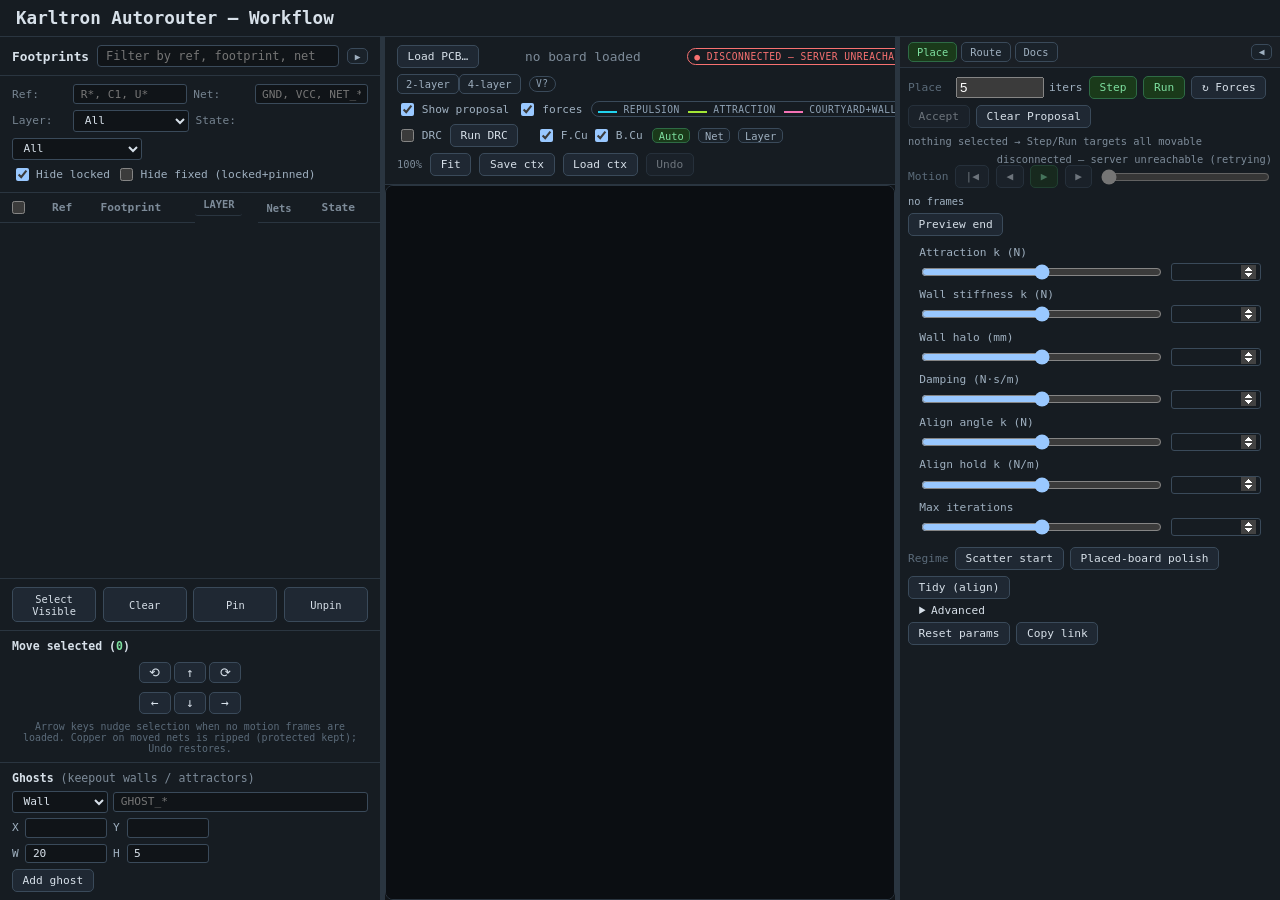
==== ui/index.html @ 92b002ee "placement: coherence-inverted align gate; trim motion bar Agreement-only gating deadlocked on disord" ====
<!doctype html>
<html lang="en">
<head>
<meta charset="utf-8">
<title>Karltron Autorouter — Workflow</title>
<link rel="icon" href="data:,">
<link rel="stylesheet" href="style.css">
</head>
<body>
<header>
  <h1>Karltron Autorouter — Workflow</h1>
</header>

<div class="app-layout">
  <!-- Left Sidebar: Footprint List -->
  <aside class="sidebar" id="sidebar">
    <div class="sidebar-header">
      <span class="sidebar-title">Footprints</span>
      <input type="search" class="sidebar-search" id="fp-search" placeholder="Filter by ref, footprint, net..." aria-label="Filter footprints" title="Filter the parts list by ref, footprint, or net name">
      <button id="sidebar-toggle" class="panel-toggle" title="Collapse parts list">▶</button>
    </div>
    <div class="sidebar-filters">
      <div class="filter-row">
        <span class="filter-label">Ref:</span>
        <input type="text" class="filter-input" id="filter-ref" placeholder="R*, C1, U*" aria-label="Filter by reference pattern" title="Filter by reference pattern (wildcards allowed: R*, C1, U*)">
        <span class="filter-label">Net:</span>
        <input type="text" class="filter-input" id="filter-net" placeholder="GND, VCC, NET_*" aria-label="Filter by net name" title="Filter by net name (wildcards allowed: GND, VCC, NET_*)">
      </div>
      <div class="filter-row">
        <span class="filter-label">Layer:</span>
        <select class="filter-select" id="filter-layer" aria-label="Filter by layer" title="Show only footprints on this copper layer">
          <option value="">All</option>
          <option value="F">Front (F.Cu)</option>
          <option value="B">Back (B.Cu)</option>
        </select>
        <span class="filter-label">State:</span>
        <select class="filter-select" id="filter-state" aria-label="Filter by state" title="Show only footprints in this state (locked = KiCad-locked, pinned = your pin, ghost = keepout wall)">
          <option value="">All</option>
          <option value="movable">Movable</option>
          <option value="locked">Locked (KiCad)</option>
          <option value="pinned">Pinned (User)</option>
          <option value="selected">Selected</option>
          <option value="ghost">Ghost</option>
        </select>
      </div>
      <div class="filter-row">
        <label class="filter-chk" title="Hide KiCad-locked footprints from the parts list"><input type="checkbox" id="filter-hide-locked" checked> Hide locked</label>
        <label class="filter-chk" title="Hide locked and pinned footprints from the parts list"><input type="checkbox" id="filter-hide-fixed"> Hide fixed (locked+pinned)</label>
      </div>
    </div>
    <div class="sidebar-content">
      <table class="fp-table" id="fp-table">
        <thead>
          <tr>
            <th class="fp-col-select"><input type="checkbox" id="fp-select-all" title="Select all visible"></th>
            <th class="fp-col-ref sortable" data-sort="ref" title="Sort by reference">Ref</th>
            <th class="fp-col-footprint sortable" data-sort="footprint" title="Sort by footprint">Footprint</th>
            <th class="fp-col-layer sortable" data-sort="layer" title="Sort by layer">Layer</th>
            <th class="fp-col-nets sortable" data-sort="nets" title="Sort by nets">Nets</th>
            <th class="fp-col-state sortable" data-sort="state" title="Sort by state">State</th>
          </tr>
        </thead>
        <tbody id="fp-tbody"></tbody>
      </table>
    </div>
    <div class="sidebar-footer">
      <button id="sidebar-select-visible" title="Select all visible (filtered)">Select Visible</button>
      <button id="sidebar-clear-sel" title="Clear selection">Clear</button>
      <button id="sidebar-pin-sel" title="Pin selected">Pin</button>
      <button id="sidebar-unpin-sel" title="Unpin selected">Unpin</button>
    </div>
    <div class="nudge-pad" id="nudge-pad">
      <div class="nudge-title">Move selected (<span id="nudge-count">0</span>)</div>
      <div class="nudge-grid">
        <button id="nudge-ccw" title="Rotate selected +15° CCW (Shift: 90°)">⟲</button>
        <button id="nudge-up" title="Move selected up 1mm (Shift: 10mm)">↑</button>
        <button id="nudge-cw" title="Rotate selected −15° CW (Shift: 90°)">⟳</button>
        <button id="nudge-left" title="Move selected left 1mm (Shift: 10mm)">←</button>
        <button id="nudge-down" title="Move selected down 1mm (Shift: 10mm)">↓</button>
        <button id="nudge-right" title="Move selected right 1mm (Shift: 10mm)">→</button>
      </div>
      <div class="nudge-hint">Arrow keys nudge selection when no motion frames are loaded. Copper on moved nets is ripped (protected kept); Undo restores.</div>
    </div>
    <div class="ghost-panel" id="ghost-panel">
      <div class="ghost-title">Ghosts <span style="font-weight:400; color:#7d8b99;">(keepout walls / attractors)</span></div>
      <div class="ghost-form-row">
        <select id="ghost-kind" title="Wall pushes parts away; attractor pulls a ref">
          <option value="wall">Wall</option>
          <option value="attractor">Attractor</option>
        </select>
        <input type="text" id="ghost-ref" placeholder="GHOST_*" title="Reference (must be unique)">
      </div>
      <div class="ghost-form-row" id="ghost-pos-row" title="Center in board mm (defaults to view center)">
        <label>X <input type="number" id="ghost-x" step="0.5"></label>
        <label>Y <input type="number" id="ghost-y" step="0.5"></label>
      </div>
      <div class="ghost-form-row" id="ghost-wall-row" title="Wall size in mm">
        <label>W <input type="number" id="ghost-w" value="20" min="0.5" step="0.5"></label>
        <label>H <input type="number" id="ghost-h" value="5" min="0.5" step="0.5"></label>
      </div>
      <div class="ghost-form-row" id="ghost-attr-row" hidden title="Attractor target and spring strength">
        <select id="ghost-target" title="Target footprint ref"></select>
        <label>k <input type="number" id="ghost-ka" value="0.1" min="0" step="0.05" title="Attraction strength ka"></label>
        <label>size <input type="number" id="ghost-size" value="4" min="0.5" step="0.5" title="Ghost square edge mm"></label>
      </div>
      <div class="ghost-form-row">
        <button id="ghost-create-btn" title="Create ghost at X/Y (empty = view center)">Add ghost</button>
        <span id="ghost-diag"></span>
      </div>
      <div class="ghost-sel" id="ghost-sel" hidden>
        <span class="ghost-sel-ref" id="ghost-sel-ref"></span>
        <div class="nudge-grid">
          <button id="ghost-ccw" title="Rotate ghost +15° CCW (Shift: 90°)">⟲</button>
          <button id="ghost-up" title="Move ghost up 1mm (Shift: 10mm)">↑</button>
          <button id="ghost-cw" title="Rotate ghost −15° CW (Shift: 90°)">⟳</button>
          <button id="ghost-left" title="Move ghost left 1mm (Shift: 10mm)">←</button>
          <button id="ghost-down" title="Move ghost down 1mm (Shift: 10mm)">↓</button>
          <button id="ghost-right" title="Move ghost right 1mm (Shift: 10mm)">→</button>
        </div>
        <div class="ghost-form-row" style="justify-content:center;" title="Resize courtyard outline (Shift: 5mm steps)">
          <span id="ghost-size-label" style="font-variant-numeric:tabular-nums;"></span>
          <button id="ghost-w-minus" title="Narrower 1mm">W−</button>
          <button id="ghost-w-plus" title="Wider 1mm">W+</button>
          <button id="ghost-h-minus" title="Shorter 1mm">H−</button>
          <button id="ghost-h-plus" title="Taller 1mm">H+</button>
        </div>
        <button id="ghost-delete-btn" title="Delete selected ghost">Delete</button>
      </div>
    </div>
  </aside>
  <div class="resizer" id="resizer" aria-label="Resize sidebar"></div>
  
  <!-- Main Content -->
  <main class="main-content">
    <div class="top-bar">
      <input type="file" id="load-input" accept=".kicad_pcb,.kicad_sch" multiple hidden>
      <span class="top-group top-group-file">
        <button id="load-btn" title="Open a .kicad_pcb file (drop its .kicad_sch alongside for real net names)">Load PCB…</button>
        <span id="board-name">no board loaded</span>
          <span id="conn-badge" class="chip" hidden style="color:#f87171; border-color:#f87171;">● disconnected — server unreachable</span>
          <span id="compat-banner" class="chip" hidden style="color:#fbbf24; border-color:#fbbf24;"></span>
        <span id="board-sch" class="chip" hidden>pcb only</span>
      </span>
      <span class="top-group">
        <span id="mode-switch" title="Board mode: routing defaults + 2-layer export collapse">
          <button id="mode-2l" class="tab-btn" title="Two-layer mode (outer copper only; export collapses, prior behavior)">2-layer</button><button id="mode-4l" class="tab-btn" title="Four-layer mode (outer routing + inner planes via stubs; inners preserved)">4-layer</button>
        </span>
        <span id="mode-warn" class="chip" hidden style="color:#fbbf24; border-color:#fbbf24;">⚠ mode</span>
        <span id="app-version" class="chip" style="font-size:0.6rem;">v?</span>
      </span>
      <span class="top-group">
        <label class="chk" title="Show the accepted proposal overlay (placement deltas on top of the committed board)"><input type="checkbox" id="overlay-toggle" checked> Show proposal</label>
        <label class="chk" title="Show per-part force vectors in the placement colors below"><input type="checkbox" id="forces-toggle" checked> forces</label>
        <label class="chk" id="cost-grid-label" hidden title="Show the routing cost-grid heatmap (needs Debug data from a route run)"><input type="checkbox" id="cost-grid-toggle"> Cost grid</label>
        <select id="cost-grid-net" hidden title="Per-net fanout halo overlay (soft/hard rings + terminal seals)">
          <option value="">occupancy only</option>
        </select>
        <span id="forces-legend" class="chip" style="font-size:0.6rem; display:inline-flex; gap:0.5rem; align-items:center;">
          <span><i style="display:inline-block; width:1.2rem; border-top:2px solid #22d3ee;"></i> repulsion</span>
          <span><i style="display:inline-block; width:1.2rem; border-top:2px solid #a3e635;"></i> attraction</span>
          <span><i style="display:inline-block; width:1.2rem; border-top:2px solid #f472b6;"></i> courtyard+wall</span>
          <span><i style="display:inline-block; width:1.2rem; border-top:2px dotted #c4b5fd;"></i> ghost</span>
          <span><i style="display:inline-block; width:1.2rem; border-top:2px solid #eab308;"></i> tangential</span>
          <span><i style="display:inline-block; width:1.2rem; border-top:2px solid #fb923c;"></i> align</span>
        </span>
        <label class="chk" title="Show poured-zone outlines and fills"><input type="checkbox" id="zones-toggle" checked> Zones</label>
        <label class="chk" title="Show KiCad's cached zone fills (stale after edits; use --refill-zones to refresh)"><input type="checkbox" id="zones-fill-toggle"> Zone fills (cached)</label>
      </span>
      <span class="top-group">
        <label class="chk" title="Show kicad-cli DRC markers on the board (run DRC first)"><input type="checkbox" id="drc-toggle"> DRC</label>
        <button id="drc-run-btn" title="Run kicad-cli DRC on the current board">Run DRC</button>
        <span class="zoom-info" id="drc-info"></span>
      </span>
      <span class="top-group" id="layer-toggles" title="Copper layer visibility (from the board stackup)">
        <label class="chk"><input type="checkbox" data-layer="F.Cu" checked> F.Cu</label>
        <label class="chk"><input type="checkbox" data-layer="B.Cu" checked> B.Cu</label>
      </span>
      <span class="top-group" id="color-mode-group" title="Copper color mode: net hues (placement) vs solid layer colors (front/rear/inner distinction for routing)">
        <button class="tab-btn btn-mini color-mode-btn" data-color-mode="auto" title="Auto: layer colors on the Route tab, net colors elsewhere">Auto</button>
        <button class="tab-btn btn-mini color-mode-btn" data-color-mode="net" title="Net hues — each net keeps its own color (placement default)">Net</button>
        <button class="tab-btn btn-mini color-mode-btn" data-color-mode="layer" title="Solid layer colors — F.Cu red, B.Cu green, inners teal/violet/amber/blue">Layer</button>
      </span>
      <span class="top-group">
        <span class="zoom-info" id="zoom-info">100%</span>
        <button id="fit-btn" title="Fit board to view">Fit</button>
        <button id="download-btn" title="Download modified PCB" hidden>Download</button>
        <button id="ctx-save-btn" title="Save whole GUI context (board + params + attempt overlays) to one JSON file for review">Save ctx</button>
        <button id="ctx-load-btn" title="Load a saved context file (review only — re-route to rebuild). No board needed first.">Load ctx</button>
        <input type="file" id="ctx-load-input" accept="application/json,.json" hidden>
        <button id="undo-btn" title="Undo last accept" disabled>Undo</button>
        <button id="reset-btn" title="Reset to original board" hidden>Reset</button>
      </span>
    </div>

    <!-- Board viewport - takes remaining space -->
    <div class="board" id="board">
      <div class="board-viewport" id="board-viewport">
        <!-- Drop zone shown when no board loaded -->
        <div class="drop" id="drop-zone" hidden>
          Drop <code>.kicad_pcb</code> / <code>.kicad_sch</code> files here to load them.
          <p style="margin-top:.5rem;font-size:.75rem;color:#5b6b7a;">Or click <button id="load-btn-drop" style="background:none;border:1px solid #3a4a5a;padding:.15rem .5rem;border-radius:4px;cursor:pointer;" title="Open a .kicad_pcb file (drop its .kicad_sch alongside for real net names)">Load…</button></p>
        </div>
        <!-- SVG injected here -->
      </div>
      <div class="sel-toolbar" id="sel-toolbar" hidden>
        <button id="select-all-btn" title="Select all unlocked">Select All Unlocked</button>
        <button id="clear-sel-btn" title="Clear selection">Clear</button>
        <button id="pin-btn" title="Pin selected (prevent movement)">Pin</button>
        <button id="unpin-btn" title="Unpin selected">Unpin</button>
        <span class="sel-count" id="sel-count">0 selected, 0 pinned</span>
      </div>
</div>
    
  </main>
  <div class="resizer" id="panel-resizer" aria-label="Resize side panel"></div>

  <!-- Right side panel for Place/Route controls (pull-out drawer) -->
  <aside class="side-panel" id="side-panel">
      <div class="panel-tabs">
        <button id="place-tab-btn" class="tab-btn active" title="Placement panel">Place</button>
        <button id="route-tab-btn" class="tab-btn" title="Routing panel">Route</button>
        <button id="docs-tab-btn" class="tab-btn" title="Docs panel">Docs</button>
        <button id="side-panel-toggle" class="panel-toggle" title="Collapse panel">◀</button>
      </div>
      <div class="panel-content" id="panel-content">
        <!-- Placement panel -->
        <div id="placement-panel">
          <div class="bar">
            <span class="num">Place</span>
            <label class="chk" style="margin-left:.5rem;"><input type="number" id="step-iters" value="5" min="1" max="5000" step="1" style="width:5rem;" title="Placement iterations per Step click (small = preview, large = closer to Run)"> iters</label>
            <button id="step-selected-btn" class="primary" title="Run a few placement iterations on the selection (empty selection targets all movable)">Step</button>
            <button id="run-selected-btn" class="primary" title="Run placement to convergence (max iterations) on the selection (empty selection targets all movable)">Run</button>
            <button id="refresh-forces-btn" title="Recompute forces with current parameters">↻ Forces</button>
            <button id="accept-btn" disabled title="Commit the placement proposal to the board (Undo stays available)">Accept</button>
            <button id="clear-btn" title="Discard the current placement proposal">Clear Proposal</button>
            <span id="place-scope-hint" class="zoom-info" title="What Step/Run will target">nothing selected → Step/Run targets all movable</span>
            <span id="diag"></span>
          </div>
          <div class="bar" id="motion-bar">
            <span class="num">Motion</span>
            <button id="motion-first-btn" title="First frame">|◀</button>
            <button id="motion-prev-btn" title="Previous frame (←)">◀</button>
            <button id="motion-play-btn" class="primary" title="Play motion slowly">▶</button>
            <button id="motion-next-btn" title="Next frame (→)">▶</button>
            <input type="range" id="motion-slider" min="0" max="0" value="0" step="1" title="Scrub trajectory frames">
            <span id="motion-readout">no frames</span>
            <button id="motion-reset-btn" title="Back to the proposal preview (final pose)">Preview end</button>
          </div>
          <div class="params" id="params-grid"></div>
          <div class="bar" id="regime-bar">
            <span class="num">Regime</span>
            <button id="regime-cluster-btn" title="Scattered-start clustering: stronger attraction, softer walls (attraction ~0.05, wall ~0.025, damping 0.08, dt 2ms)">Scatter start</button>
            <button id="regime-legalize-btn" title="Placed-board polish: gentle attraction, firm walls, 4mm halo (attraction ~0.008, wall ~0.08, damping 0.12, dt 1ms)">Placed-board polish</button>
            <button id="regime-tidy-btn" title="Manhattan snap + row hold on a legalize base: outliers rotate to the nearest compass mode when neighbors agree; ragged rows get frozen baseline/pitch anchors under the same weak hold. Threads far from any mode are left alone. Accept/Clear like any placement run.">Tidy (align)</button>
          </div>
          <details id="advanced-params-details">
            <summary title="Power, decap, ghost, and convergence knobs hidden from the main panel">Advanced</summary>
            <div class="params" id="advanced-params-grid"></div>
          </details>
          <div class="bar"><button id="reset-params-btn" title="Restore the calibrated default placement params">Reset params</button><button id="copy-link-btn" title="Copy a bookmarkable link carrying the full current parameter set as URL query params (SI units, same keys as the params API)">Copy link</button></div>
        </div>

        <!-- Routing panel -->
        <div id="routing-panel" hidden>
          <div class="bar">
            <span class="num">Route</span>
            <button id="route-selected-btn" class="primary" title="Route selected nets">Route Selected Nets</button>
            <button id="route-all-btn" title="Route all unprotected nets">Route All Unprotected</button>
            <button id="select-unrouted-btn" title="Select unprotected nets with 2+ pads and no tracks/vias yet (failed and never-routed nets)">Select Unrouted</button>
            <button id="rip-selected-btn" title="Rip up (remove) copper for selected nets without re-routing">Rip Selected Nets</button>
            <button id="refine-btn" class="primary" title="Re-route selected nets under several shuffled orders, keep the best by wire + vias (never worse than current copper)">Refine Order</button>
            <button id="route-cancel-btn" hidden title="Stop after the current net (already-routed nets are kept)">Cancel</button>
            <progress id="route-progress" hidden max="1" value="0" style="width:8rem;" title="Per-net routing progress"></progress>
            <button id="gnd-islands-btn" title="Analyze GND pour continuity (islands per layer)">GND Islands</button>
            <button id="impedance-btn" title="Inlet-anchored DC-resistance screening for GND + power nets (report only)">Impedance</button>
            <span id="route-diag"></span>
            <span id="route-est" title="Work estimate for this batch"></span>
          </div>
          <div class="bar">
            <span class="num">Shuffle</span>
            <button id="shuffle-btn" title="Silly slot machine: rip and re-route a random routable net. Set ×N to queue a run of them.">🎲 Shuffle</button><label class="chk" title="How many random re-routes to queue (1–50)">×<input type="number" id="shuffle-count" value="10" min="1" max="50" step="1" style="width:3rem;"></label>
            <button id="shuffle-cancel-btn" hidden title="Stop after the current roll (already-routed nets are kept)">Cancel</button>
            <progress id="shuffle-progress" hidden max="1" value="0" style="width:8rem;" title="Shuffle queue progress"></progress>
            <span id="shuffle-diag"></span>
          </div>
          <p class="section-hint">Random re-route: picks a routable net (2+ pads, unprotected), rips its copper and routes it fresh. Queue ×N rolls and watch the totals below move.</p>
          <div id="route-metrics" style="font-size:.72rem;padding:.2rem .7rem;" title="Board totals: routed nets, copper counts, DRC cache state">no board loaded</div>
          <div id="gnd-islands-results" style="font-size:.72rem;padding:.2rem .7rem;" hidden></div>
          <details class="route-section" id="impedance-details">
            <summary title="DC-resistance screening for GND + power nets. Report only — never changes copper.">Power integrity (report only)</summary>
            <p class="section-hint">Picks where power enters the board, then grades every GND/power pad by DC resistance from that entry. Set one GND entry and one entry per power net, choose fail thresholds, then run Impedance. Report only — it never changes copper.</p>
            <div id="inlets-bar" style="font-size:.72rem;padding:.2rem .7rem;display:flex;gap:.4rem;flex-wrap:wrap;align-items:center;">
              <span title="Power-entry anchors: where current enters the board, measured from here">Power entry:</span>
              <label>GND <input id="inlet-gnd-ref" size="5" placeholder="J1" title="GND entry footprint ref (e.g. power connector)"></label>
              <label><input id="inlet-gnd-pad" size="3" placeholder="1" title="GND entry pad number"></label>
              <label>PWR net <input id="inlet-pwr-net" size="6" placeholder="VIN" title="Power net name"></label>
              <label><input id="inlet-pwr-ref" size="5" placeholder="J1" title="Power entry footprint ref"></label>
              <label><input id="inlet-pwr-pad" size="3" placeholder="2" title="Power entry pad number"></label>
              <button id="inlets-save-btn" title="Save entry anchors">Set</button>
              <button id="inlets-clear-btn" title="Clear the GND entry">Clear GND</button>
              <label title="Pads above this resistance from the GND entry fail">GND fail over <input id="imp-gnd-max" size="4" value="50" title="GND fail threshold in mΩ">mΩ</label>
              <label title="Pads above this resistance from their power entry fail">PWR fail over <input id="imp-pwr-max" size="4" value="250" title="Power fail threshold in mΩ">mΩ</label>
              <span id="inlets-diag" style="color:#7d8b99;"></span>
            </div>
            <div id="impedance-results" style="font-size:.72rem;padding:.2rem .7rem;overflow:auto;" hidden></div>
          </details>
          <details class="route-section" id="bridges-details">
            <summary title="Declare the two halves of a mated connector so the report can see through the joint.">Mated pairs (bridges)</summary>
            <p class="section-hint">Declares that two pads are the two halves of one mated connector (pin header, board-to-board) so the report can see through the mechanical joint. Each link adds a small contact resistance — headers typically 10–20 mΩ, far above a via. Pick fills from the board, Link joins the pair, Suggest proposes mates.</p>
            <div id="bridges-bar" style="font-size:.72rem;padding:.2rem .7rem;display:flex;gap:.4rem;flex-wrap:wrap;align-items:center;">
              <span title="Mated inter-panel pairs (pin headers, board-to-board connectors). Analysis shorts each pair with contact resistance.">Mated pair:</span>
              <label>Side A <input id="bridge-a-ref" size="5" placeholder="J7" title="Side A footprint ref (e.g. plug side)"></label>
              <label><input id="bridge-a-pad" size="3" placeholder="4" title="Side A pad number"></label>
              <label>Side B <input id="bridge-b-ref" size="5" placeholder="J9" title="Side B footprint ref (e.g. socket side)"></label>
              <label><input id="bridge-b-pad" size="3" placeholder="4" title="Side B pad number"></label>
              <label title="Contact resistance per mated pair (header contacts run ~10-20 mΩ, well above a via)">Contact <input id="bridge-r" size="4" value="20.0" title="mΩ per mated pair">mΩ</label>
              <button id="bridge-pick-a" title="Click a pad on the board to fill Side A">Pick A</button>
              <button id="bridge-pick-b" title="Click a pad on the board to fill Side B">Pick B</button>
              <button id="bridge-link-btn" title="Short Side A↔Side B as one mated pair">Link A↔B</button>
              <button id="bridge-suggest-btn" title="Propose header mates by panel position + pin count">Suggest</button>
              <span id="bridges-diag" style="color:#7d8b99;"></span>
            </div>
            <div id="bridges-list" style="font-size:.72rem;padding:.1rem .7rem;" hidden></div>
            <div id="bridge-suggest-list" style="font-size:.72rem;padding:.1rem .7rem;" hidden></div>
          </details>
          <div class="params" id="routing-params-grid"></div>
          <details class="route-section" id="routing-advanced-details">
            <summary title="Search budget, via geometry, window retries, and stitch caps hidden from the main panel">Advanced</summary>
            <div class="params" id="routing-advanced-params-grid"></div>
          </details>
          <div class="nets-table-container">
            <table id="nets-table">
              <thead>
                <tr>
                  <th style="width:3rem;"><input type="checkbox" id="nets-select-all" title="Select all visible"></th>
                  <th class="sortable" data-sort="name" title="Net name — click a row to select it for routing, click copper on the board to highlight its net. Click header to sort.">Net Name</th>
                  <th class="sortable" data-sort="status" style="width:3.5rem;" title="Status: ⚠ failed last run, 🌉 multi-region needs a mated-pair bridge, 🔗 bridged. Click header to sort failures first.">Status</th>
                  <th class="sortable" data-sort="pads" style="width:4rem;" title="Pad count: routing endpoints on this net (hover for footprint count). Click header to sort.">Pads</th>
                  <th class="sortable" data-sort="airwire" style="width:5.5rem;" title="Airwire estimate: MST length over pads, mm (unrouted difficulty). Click header to sort.">Air</th>
                  <th class="sortable" data-sort="cost" style="width:5.5rem;" title="Routed cost: copper + vias × via_cost, mm equivalent (hover for breakdown). Click header to sort.">Cost</th>
                  <th class="sortable" data-sort="segs" style="width:5rem;" title="Routed segments: straight tracks + arcs (hover for breakdown). Click header to sort.">Segs</th>
                  <th class="sortable" data-sort="vias" style="width:4rem;" title="Vias already on this net. Click header to sort.">Vias</th>
                  <th class="sortable" data-sort="width" style="width:4.5rem;" title="Resolved track width for this net (explicit → netclass → power → default). Click header to sort.">Width</th>
                  <th class="sortable" data-sort="pwr" style="width:4rem;" title="Power status: keyword rules or your ⚡ override (click to toggle)">Pwr</th>
                  <th class="net-col-protect sortable" data-sort="protect" style="width:4rem;" title="Protected nets are routed first and never ripped up. Click header to sort.">
                    <label class="chk"><input type="checkbox" id="nets-protect-all" title="Protect all visible">🔒</label>
                  </th>
                </tr>
              </thead>
              <tbody id="nets-tbody"></tbody>
            </table>
          </div>
        </div>

        <!-- Docs panel -->
        <div id="docs-panel" hidden>
          <div class="bar">
            <span class="num">Docs</span>
            <select id="docs-select" class="filter-select" title="Select a doc"></select>
            <button id="docs-open-tab-btn" title="Open doc in a new browser tab">Open in new tab ↗</button>
            <a id="docs-rendered-link" href="#" target="_blank" rel="noopener" style="display:none;font-size:.65rem;color:#7ee0a0;" title="Pre-rendered HTML with figures and math">rendered ↗</a>
            <a href="/manual.html" target="_blank" rel="noopener" style="font-size:.65rem;color:#7ee0a0;" title="Generated placement manual">manual ↗</a>
            <span id="docs-diag" style="font-size:.65rem;color:#7d8b99;"></span>
          </div>
          <div id="docs-content" style="padding:.6rem .7rem;font-size:.72rem;line-height:1.45;overflow:auto;"></div>
        </div>
      </div>
    </aside>
</div>

<script src="app-core.js"></script>
<script src="app-viewer.js"></script>
<script src="app-params.js"></script>
<script src="app-nets.js"></script>
<script src="app-routing.js"></script>
<script src="app-context.js"></script>
<script src="app-diagnostics.js"></script>
<script src="app-placement.js"></script>
<script src="app.js"></script>
<script src="app-docs.js"></script>
</body>
</html>
---- ui/style.css ----
:root { color-scheme: dark; }
  body { font-family: ui-monospace, SFMono-Regular, Menlo, monospace; background:#101418; color:#d7e0e9; margin:0; padding:0; height:100vh; display:flex; flex-direction:column; }
  h1 { font-size:1.1rem; margin:0; padding:.5rem 1rem; background:#161c22; border-bottom:1px solid #2a3540; }
  
  /* Main layout */
  .app-layout { display:flex; flex:1; overflow:hidden; }
  
  /* Left sidebar - footprint list */
  .sidebar { width:380px; min-width:320px; max-width:500px; background:#161c22; border-right:1px solid #2a3540; display:flex; flex-direction:column; overflow:hidden; }
  .sidebar-header { padding:.5rem .75rem; border-bottom:1px solid #2a3540; display:flex; gap:.5rem; align-items:center; font-size:.75rem; color:#9fb0c0; }
  .sidebar-title { font-weight:600; color:#d7e0e9; font-size:.8rem; }
  .sidebar-search { flex:1; background:#101418; border:1px solid #3a4a5a; color:#d7e0e9; border-radius:4px; padding:.2rem .5rem; font-family:inherit; font-size:.75rem; }
  .sidebar-search:focus { outline:none; border-color:#7ee0a0; }
  .sidebar-filters { padding:.5rem .75rem; border-bottom:1px solid #2a3540; display:flex; flex-direction:column; gap:.35rem; font-size:.7rem; color:#9fb0c0; }
  .filter-row { display:flex; gap:.4rem; align-items:center; flex-wrap:wrap; }
  .filter-label { min-width:55px; opacity:.7; }
  .filter-input { flex:1; min-width:80px; background:#101418; border:1px solid #3a4a5a; color:#d7e0e9; border-radius:3px; padding:.15rem .4rem; font-family:inherit; font-size:.7rem; }
  .filter-input:focus { outline:none; border-color:#7ee0a0; }
  .filter-select { background:#101418; border:1px solid #3a4a5a; color:#d7e0e9; border-radius:3px; padding:.15rem .4rem; font-family:inherit; font-size:.7rem; }
  .filter-chk { display:flex; gap:.25rem; align-items:center; font-size:.7rem; }
  
  .sidebar-content { flex:1; overflow:auto; }
  .fp-table { width:100%; border-collapse:collapse; font-size:.7rem; }
  .fp-table th { position:sticky; top:0; background:#161c22; color:#7d8b99; font-weight:600; text-align:left; padding:.3rem .5rem; border-bottom:1px solid #2a3540; z-index:1; white-space:nowrap; }
  .fp-table th.sortable { cursor:pointer; user-select:none; }
  .fp-table th.sortable:hover { color:#d7e0e9; }
  .fp-table th.sorted-asc::after { content:" ▲"; }
  .fp-table th.sorted-desc::after { content:" ▼"; }
  .fp-table td { padding:.25rem .5rem; border-bottom:1px solid #1a2028; vertical-align:middle; }
  .fp-table tr:hover td { background:#1a222a; }
  .fp-table tr.fp-selected-row td { background:#1a2e1a; }
  .fp-table tr.fp-locked-row td { opacity:.6; }
  .fp-table tr.fp-pinned-row td { opacity:.8; }
  .fp-table tr.fp-ghost-row td { opacity:.5; background:#2a1a2a; }
  .fp-col-select { width:28px; text-align:center; }
  .fp-col-ref { font-family:monospace; font-weight:500; color:#d7e0e9; max-width:90px; overflow:hidden; text-overflow:ellipsis; white-space:nowrap; }
  .fp-col-footprint { color:#9fb0c0; max-width:130px; overflow:hidden; text-overflow:ellipsis; white-space:nowrap; }
  .fp-col-layer { text-transform:uppercase; font-size:.65rem; padding:.05rem .3rem; border-radius:3px; display:inline-block; }
  .fp-col-layer.F { background:#3d4a56; color:#9fb0c0; }
  .fp-col-layer.B { background:#4a3d3d; color:#e0a458; }
  .fp-col-nets { color:#7d8b99; max-width:120px; overflow:hidden; text-overflow:ellipsis; white-space:nowrap; font-size:.65rem; }
  .fp-col-state { text-align:center; }
  .state-badge { font-size:.55rem; padding:.05rem .35rem; border-radius:999px; text-transform:uppercase; letter-spacing:.03em; }
  .state-locked { background:#3d1a1a; color:#e06c75; border:1px solid #5a2a2a; }
  .state-pinned { background:#3d2a1a; color:#e0a458; border:1px solid #5a4a2a; }
  .state-selected { background:#1a3d1a; color:#7ee0a0; border:1px solid #2a5a2a; }
  .state-movable { background:#1a2a1a; color:#5aaa5a; border:1px solid #2a4a2a; }
  .state-ghost { background:#3d1a3d; color:#a85cf5; border:1px solid #5a2a5a; }
  .state-illegal { background:#3d1a1a; color:#e06c75; border:1px solid #5a2a2a; }
  
  .fp-table tr.fp-illegal-row td { background:#3d1a1a; }
  
  .sidebar-footer { padding:.5rem .75rem; border-top:1px solid #2a3540; display:flex; gap:.4rem; flex-wrap:wrap; }
  .sidebar-footer button { flex:1; min-width:0; padding:.3rem .5rem; font-size:.65rem; }
  .nudge-pad { padding:.5rem .75rem; border-top:1px solid #2a3540; font-size:.7rem; color:#9fb0c0; }
  .nudge-title { font-weight:600; color:#d7e0e9; font-size:.72rem; margin-bottom:.35rem; }
  .nudge-title #nudge-count { color:#7ee0a0; font-variant-numeric:tabular-nums; }
  .nudge-grid { display:grid; grid-template-columns:repeat(3, 2rem); grid-template-rows:repeat(2, 1.7rem); gap:.2rem; justify-content:center; align-items:center; }
  .nudge-grid button { padding:.15rem 0; font-size:.8rem; }
  .nudge-hint { font-size:.62rem; color:#5b6b7a; margin-top:.3rem; text-align:center; }
  .ghost-panel { padding:.5rem .75rem; border-top:1px solid #2a3540; font-size:.7rem; color:#9fb0c0; display:flex; flex-direction:column; gap:.35rem; }
  .ghost-title { font-weight:600; color:#d7e0e9; font-size:.72rem; }
  .ghost-form-row { display:flex; gap:.35rem; align-items:center; flex-wrap:wrap; }
  .ghost-form-row input, .ghost-form-row select { background:#101418; border:1px solid #3a4a5a; color:#d7e0e9; border-radius:3px; padding:.15rem .4rem; font-family:inherit; font-size:.7rem; min-width:0; }
  .ghost-form-row input[type=number] { width:4.2rem; }
  .ghost-form-row input[type=text] { flex:1; min-width:5rem; }
  .ghost-form-row select { max-width:9rem; }
  #ghost-diag { font-size:.62rem; color:#7d8b99; }
  .ghost-sel { border:1px solid #5a2a5a; border-radius:4px; padding:.35rem .5rem; display:flex; gap:.4rem; align-items:center; flex-wrap:wrap; background:#1a1420; }
  .ghost-sel-ref { color:#a85cf5; font-weight:600; }
  .ghost-sel .nudge-grid { grid-template-columns:repeat(3, 1.7rem); grid-template-rows:repeat(2, 1.5rem); }
  .sidebar.collapsed .nudge-pad,
  .sidebar.collapsed .ghost-panel { display:none; }
  .sidebar.collapsed { width:40px; min-width:40px; }
  .sidebar.collapsed .sidebar-title,
  .sidebar.collapsed .sidebar-search,
  .sidebar.collapsed .sidebar-filters,
  .sidebar.collapsed .sidebar-content,
  .sidebar.collapsed .sidebar-footer { display:none; }
  
  /* Resizer */
  .resizer { width:4px; background:#2a3540; cursor:col-resize; flex-shrink:0; }
  .resizer:hover, .resizer.dragging { background:#7ee0a0; }
  
  [hidden] { display: none !important; }

  /* Main content area */
  .main-content { flex:1; display:flex; flex-direction:column; overflow:hidden; min-width:0; }
  /* Top bar wraps between atomic groups only (2-3 rows): items never
     wrap mid-group, so rows break at group boundaries instead of shattering
     per item. The file group grows; the board name absorbs slack and pushes
     a clean break via its min-width. */
  .top-bar { background:#161c22; border-bottom:1px solid #2a3540; padding:.5rem .75rem; display:flex; gap:.4rem .6rem; align-items:center; flex-wrap:wrap; row-gap:.35rem; font-size:.8rem; color:#7d8b99; }
  .top-group { display:flex; gap:.5rem; align-items:center; flex:0 0 auto; min-width:0; white-space:nowrap; }
  .top-group-file { flex:1 1 auto; min-width:0; }
  #board-name { flex:1 1 auto; min-width:12rem; text-align:center; overflow:hidden; text-overflow:ellipsis; white-space:nowrap; }
  #layer-toggles { gap:.2rem; }
  #layer-toggles .chk { white-space:nowrap; }
  .top-bar .chk, .top-bar .chip, .top-bar .zoom-info { white-space:nowrap; }
  .top-bar .chip { margin-left:0; }
  #cost-grid-net { max-width:11rem; text-overflow:ellipsis; }
  .top-bar select { background:#101418; border:1px solid #3a4a5a; color:#d7e0e9; border-radius:3px; padding:.15rem .4rem; font-family:inherit; font-size:.7rem; }
  .top-bar h1 { background:none; border:none; padding:0; font-size:.95rem; color:#d7e0e9; margin:0; }
  
  .num { color:#5b6b7a; font-size:.7rem; }
  p { margin:0; color:#9fb0c0; font-size:.75rem; }
  .chip { margin-left:auto; font-size:.6rem; padding:.1rem .4rem; border-radius:999px; border:1px solid #3a4a5a; color:#8fa2b5; text-transform:uppercase; letter-spacing:.05em; }
  .chip.layer-legend { font-size:.6rem; display:inline-flex; gap:.5rem; align-items:center; margin-left:.4rem; }
  
  .board { border:1px solid #2a3540; border-radius:8px; background:#0b0e12; overflow:hidden; flex:1; display:flex; flex-direction:column; min-height:0; }
  .board .bar { display:flex; gap:.5rem; align-items:center; padding:.4rem .7rem; border-bottom:1px solid #2a3540; font-size:.7rem; color:#7d8b99; flex-wrap:wrap; }
  .board-viewport { position:relative; flex:1; background:#0b0e12; overflow:hidden; min-height:0; }
  .board-viewport svg { display:block; width:100%; height:100%; }
  .board-viewport.panning { cursor:grabbing; }
  .board-viewport.selecting { cursor:crosshair; }
  /* Floating cost-grid legend: pinned to the viewport corner (HTML, so it
     survives pan/zoom), pointer-transparent, shown only with the overlay. */
  #cost-legend { position:absolute; right:.6rem; bottom:.6rem; z-index:5;
    pointer-events:none; background:rgba(11,14,18,.88);
    border:1px solid #3a4a5a; border-radius:6px; padding:.35rem .5rem;
    font-size:.62rem; color:#9fb0c0; display:flex; flex-direction:column;
    gap:.15rem; max-width:min(92%, 34rem); }
  #cost-legend .cost-legend-row { display:flex; gap:.5rem; align-items:center; flex-wrap:wrap; }
  #cost-legend .cost-legend-head { color:#5b6b7a; text-transform:uppercase;
    letter-spacing:.05em; font-size:.58rem; }
  #cost-legend .cost-probe { color:#d7e0e9; font-variant-numeric:tabular-nums; }
  .zoom-info { font-size:.65rem; color:#7d8b99; font-variant-numeric:tabular-nums; }

  /* Right side panel for Place/Route controls (pull-out drawer) */
  .side-panel { border-left:1px solid #2a3540; background:#161c22; width:380px; min-width:300px; max-width:600px; display:flex; flex-direction:column; overflow:hidden; flex-shrink:0; }
  .side-panel.collapsed { width:40px; min-width:40px; }
  .side-panel.collapsed .panel-tabs .tab-btn,
  .side-panel.collapsed .panel-content { display:none; }
  .side-panel .params { grid-template-columns:1fr; }
  .side-panel .bar { display:flex; flex-wrap:wrap; gap:.4rem; align-items:center; }
  .panel-tabs { display:flex; gap:.25rem; align-items:center; padding:.3rem .5rem; border-bottom:1px solid #2a3540; background:#1a1f25; }
  .panel-toggle { margin-left:auto; font-size:.6rem; padding:.1rem .4rem; background:#1a222a; border-color:#3a4a5a; color:#9fb0c0; }
  .panel-toggle:hover:not(:disabled) { border-color:#7ee0a0; color:#d7e0e9; }
  .panel-content { flex:1; overflow:auto; padding:.5rem; }
  .panel-content > div[hidden] { display: none; }
  .panel-content > div:not([hidden]) { display: block; }

  /* Drop zone inside board viewport */
  .board-viewport .drop { position:absolute; inset:0; margin:0; border:2px dashed #3a4a5a; border-radius:8px; background:rgba(16,20,24,0.95); display:flex; flex-direction:column; align-items:center; justify-content:center; z-index:10; transition: border-color 0.2s, background 0.2s; }
  .board-viewport .drop:hover, .board-viewport .drop.drag-over { border-color: #7ee0a0; background:rgba(16,20,24,0.98); }
  .board-viewport .drop p { margin-top:.5rem; }
  .board-viewport .drop code { background:#161c22; padding:.1rem .4rem; border-radius:3px; border:1px solid #3a4a5a; }
  button { background:#1f2833; border:1px solid #3a4a5a; color:#d7e0e9; border-radius:5px; padding:.25rem .6rem; cursor:pointer; font-family:inherit; font-size:.7rem; }
  button:hover:not(:disabled) { border-color:#7ee0a0; }
  button:disabled { opacity:.45; cursor:default; }
  button.primary { background:#1a3a1a; border-color:#2e6b45; color:#7ee0a0; }
  button.primary:hover:not(:disabled) { background:#225522; }
  #toast { position:fixed; bottom:1rem; left:50%; transform:translateX(-50%); background:#3d1a1a; border:1px solid #5a2a2a; color:#f0b0b0; border-radius:6px; padding:.4rem .8rem; font-size:.72rem; z-index:50; max-width:80vw; }
  #toast.ok { background:#1a3a1a; border-color:#2e6b45; color:#7ee0a0; }
  
  /* Loading spinner on button */
  button.loading {
    position: relative;
    color: transparent !important;
    pointer-events: none;
  }
  button.loading::after {
    content: "";
    position: absolute;
    top: 50%;
    left: 50%;
    width: 14px;
    height: 14px;
    margin: -7px 0 0 -7px;
    border: 2px solid currentColor;
    border-right-color: transparent;
    border-radius: 50%;
    animation: spin 0.8s linear infinite;
    opacity: 0.8;
  }
  @keyframes spin {
    to { transform: rotate(360deg); }
  }
  .tab-btn { background:#1a222a; border-color:#3a4a5a; color:#9fb0c0; padding:.2rem .5rem; font-size:.65rem; }
  .tab-btn:hover:not(:disabled) { border-color:#7ee0a0; color:#d7e0e9; }
  .tab-btn.active { background:#1a3a1a; border-color:#2e6b45; color:#7ee0a0; }
  /* Color-mode segmented control: one of Auto/Net/Layer is pressed. */
  .color-mode-btn.active { background:#1a3a1a; border-color:#2e6b45; color:#7ee0a0; }
  .btn-mini { font-size:.65rem; padding:.05rem .35rem; }
  /* Docs panel rendering (minimal client-side markdown subset) */
  #docs-content h1, #docs-content h2, #docs-content h3 { color:#d7e0e9; margin:.6em 0 .3em; }
  #docs-content h1 { font-size:.9rem; } #docs-content h2 { font-size:.8rem; } #docs-content h3 { font-size:.75rem; }
  #docs-content p { margin:.35em 0; color:#9fb0c0; }
  #docs-content code { background:#0b0e12; padding:.05rem .25rem; border-radius:3px; font-size:.65rem; }
  #docs-content pre { background:#0b0e12; border:1px solid #2a3540; border-radius:5px; padding:.5rem; overflow:auto; font-size:.65rem; }
  #docs-content pre code { background:none; padding:0; }
  #docs-content ul { margin:.3em 0; padding-left:1.2em; color:#9fb0c0; }
  #docs-content a { color:#7ee0a0; }
  #docs-content table { border-collapse:collapse; font-size:.65rem; margin:.4em 0; }
  #docs-content th, #docs-content td { border:1px solid #2a3540; padding:.2rem .4rem; text-align:left; }
  /* Collapsible route-panel sections (power integrity, mated pairs).
     Same disclosure pattern as #advanced-params-details on Place. */
  .route-section { border-top:1px solid #2a3540; padding:.3rem .7rem .4rem; font-size:.72rem; }
  .route-section > summary { cursor:pointer; color:#d7e0e9; font-size:.72rem; font-weight:600; }
  .route-section > summary:hover { color:#7ee0a0; }
  .route-section .section-hint { margin:.3rem 0 .2rem; font-size:.68rem; color:#9fb0c0; line-height:1.4; }
  #advanced-params-details { padding:.3rem .7rem; font-size:.7rem; color:#9fb0c0; }
  #advanced-params-details > summary { cursor:pointer; color:#d7e0e9; }
  #advanced-params-details > summary:hover { color:#7ee0a0; }
  .chk { display:flex; gap:.3rem; align-items:center; font-size:.7rem; color:#9fb0c0; }
  #diag { margin-left:auto; color:#7d8b99; font-size:.65rem; min-width:200px; }
  /* Route status: own wrapped row below the buttons (never pushes them),
     small tabular figures. The diag wraps to the full failure text —
     a truncated error message is useless — while the estimate stays a
     compact single line with a native tooltip for the full text. */
  #route-diag { flex:1 1 100%; min-width:0; color:#7d8b99;
    font-size:.62rem; font-variant-numeric:tabular-nums; white-space:normal;
    overflow-wrap:anywhere; }
  #route-est { flex:1 1 100%; min-width:0; color:#7d8b99;
    font-size:.62rem; font-variant-numeric:tabular-nums; white-space:nowrap;
    overflow:hidden; text-overflow:ellipsis; }
  
  .params { display:grid; grid-template-columns:1fr 1fr; gap:.4rem .8rem; padding:.6rem .7rem; font-size:.7rem; }
  .param { display:flex; flex-direction:column; gap:.2rem; color:#9fb0c0; }
  .param .row { display:flex; gap:.4rem; align-items:center; }
  /* 4-layer-only routing knobs (e.g. pour severance): amber left border +
     badge so they read as mode-scoped, matching the #mode-warn chip. */
  .param-4l { border-left:2px solid #fbbf24; padding-left:.45rem; }
  .mode4l-badge { display:inline-block; font-size:.55rem; font-weight:700; color:#fbbf24;
    border:1px solid rgba(251,191,36,.5); background:rgba(251,191,36,.1);
    border-radius:3px; padding:0 .3rem; margin-left:.3rem; vertical-align:middle; }
  .param input[type=range] { flex:1; min-width:0; }
  .param input[type=number] { width:5rem; background:#161c22; border:1px solid #3a4a5a; color:#d7e0e9; border-radius:3px; padding:.1rem .25rem; font-family:inherit; font-size:.7rem; }
.param input[type=number]::-webkit-inner-spin-button,
.param input[type=number]::-webkit-outer-spin-button {
  height: .9rem;
  width: .9rem;
  margin: 0;
  opacity: 1;
}
.param input[type=number]:hover::-webkit-inner-spin-button,
.param input[type=number]:hover::-webkit-outer-spin-button {
  background: #2a3540;
  border-radius: 2px;
}
  
  /* Nets table scrolls horizontally inside its own container so the Route
     action bar and params stay put. Without this the whole panel scrolls
     sideways and the Width/Pwr/Decap/protect columns sit invisibly
     off-screen at drawer widths. */
  .nets-table-container { overflow-x: auto; max-width: 100%; }
  #nets-table { border-collapse: collapse; font-size: .7rem; }
  #nets-table th.sortable { cursor: pointer; user-select: none; white-space: nowrap; }
  #nets-table th.sortable:hover { color: #d7e0e9; }
  #nets-table th.sorted-asc::after { content: " ▲"; }
  #nets-table th.sorted-desc::after { content: " ▼"; }
  #nets-table td.net-col-status { text-align: center; }
  #nets-table td.net-col-air, #nets-table td.net-col-cost,
  #nets-table td.net-col-width, #nets-table td.net-col-pads,
  #nets-table td.net-col-segs,
  #nets-table td.net-col-vias { text-align: right; font-variant-numeric: tabular-nums; }
  #nets-table tr.net-selected-row td { background: #1a2e1a; }
  .net-status { display: inline-block; font-size: .8rem; line-height: 1; }
  .net-status-failed { color: #f87171; }
  .net-status-bridge { color: #fbbf24; }
  .net-status-bridged { color: #7ee0a0; }

  /* Selection toolbar */
  .sel-toolbar { display:flex; gap:.4rem; align-items:center; padding:.35rem .7rem; border-top:1px solid #2a3540; font-size:.65rem; color:#9fb0c0; flex-wrap:wrap; background:#161c22; }
  .sel-toolbar button { padding:.15rem .45rem; font-size:.6rem; }
  .sel-count { margin-left:auto; font-variant-numeric:tabular-nums; }
  
  /* Net legend (removed): nets table + SVG copper click own selection. */
  
  /* Footprint states in SVG */
  .footprint.fp-locked line { stroke: #e06c75; stroke-dasharray: 2 2; }
  .footprint.fp-pinned line { stroke: #e0a458; stroke-dasharray: 4 2; }
  .footprint.fp-selected line { stroke: #7ee0a0; stroke-width: 0.3; }
  .footprint.fp-selected line.sel-halo { stroke: #7ee0a0; stroke-width: 0.8; opacity: 0.3; }
  /* Server bakes the selection glow inline (stroke + sel-halo nodes), so a
     client-side deselect leaves orphaned green halo lines behind. Hide them
     whenever the group is not selected; the core lines fall back to the
     fp-movable / inline paint via updateFootprintVisuals. */
  .footprint:not(.fp-selected) line.sel-halo { display: none; }
  .footprint.fp-movable line { stroke: #5b6b7a; stroke-width: 0.1; opacity: 0.45; }
  .footprint.fp-locked text { fill: #e06c75; }
  .footprint.fp-pinned text { fill: #e0a458; }
  .footprint.fp-selected text { fill: #7ee0a0; }
  .footprint.fp-movable text { fill: #8a93a0; }

  /* Motion force vectors — single source of truth for per-cause paint.
     Specificity (0,3,2) beats .footprint.fp-* line (0,2,1) above, so vectors
     keep their cause colors regardless of lock/pin/select/movable state.
     JS only sets geometry + class + marker-end; never stroke attributes.
     NOTE: stroke-width stays in board units (no vector-effect). Server
     markers use default markerUnits="strokeWidth", so head size =
     markerWidth(4) x stroke-width. 0.25mm gives ~1mm heads, matching the
     static overlay (0.18mm -> ~0.7mm). A screen-constant width (e.g. 2px +
     non-scaling-stroke) would blow heads up to ~8px and keep them huge
     at far zoom. */
  .footprint g.motion-force-vectors line { fill: none; stroke-width: 0.25; opacity: 1; }
  .footprint g.motion-force-vectors line.force-repulsion { stroke: #22d3ee; }
  .footprint g.motion-force-vectors line.force-attraction { stroke: #a3e635; }
  .footprint g.motion-force-vectors line.force-courtyard { stroke: #f472b6; }
  .footprint g.motion-force-vectors line.force-ghost { stroke: #c4b5fd; stroke-dasharray: 1 1.2; }
  .footprint g.motion-force-vectors line.force-tangential { stroke: #eab308; }
  .footprint g.motion-force-vectors line.force-align { stroke: #fb923c; }

  /* Decap footprints: server paints the courtyard halo (teal, svg_render
     DECAP_HALO_COLOR) and adds .fp-decap to the group; no override needed.
     Class exists for queries + future halo tweaks below motion vectors. */
  .footprint.fp-decap { /* marker class from server; halo paint is inline SVG */ }

  /* Close-zoom rail labels: server emits .pad-net-label text for power/
     ground pads only (hidden default, shown when zoomed close). */
  .pad-net-label { display: none; }
  .zoom-close .pad-net-label { display: block; }

  /* Nets table power/decap badges (read-only flags from /api/nets). */
  .power-badge { display: inline-block; font-size: .58rem; font-weight: 700; border-radius: 3px; padding: 0 .3rem; margin-left: .35rem; vertical-align: middle; }
  .power-badge.is-power { background: rgba(245,158,11,.15); color: #f59e0b; border: 1px solid rgba(245,158,11,.5); }
  .power-badge.is-ground { background: rgba(56,189,248,.12); color: #38bdf8; border: 1px solid rgba(56,189,248,.5); }
  .decap-badge { display: inline-block; font-size: .58rem; color: #2dd4bf; border: 1px solid rgba(45,212,191,.5); background: rgba(45,212,191,.1); border-radius: 3px; padding: 0 .3rem; white-space: nowrap; }


  /* Pwr toggle cell: always-visible hit target (signal nets render a dim
     ghost bolt; power/ground render their badge inside the button). */
  #nets-table td.net-col-pwr { text-align:center; }
  #nets-table td.net-col-pwr:hover { background:#1a222a; }
  .pwr-toggle { display:inline-flex; align-items:center; justify-content:center; min-width:1.7rem; min-height:1.3rem; padding:0 .3rem; background:transparent; border:1px dashed #3a4a5a; border-radius:4px; color:#5b6b7a; font-size:.65rem; cursor:pointer; }
  .pwr-toggle:hover { border-color:#f59e0b; color:#f59e0b; background:rgba(245,158,11,.08); }
  .pwr-toggle:focus-visible { outline:1px solid #f59e0b; outline-offset:1px; }
  .pwr-toggle.is-on { border-color:transparent; }
  .pwr-toggle.is-on:hover { border-color:#f59e0b; }
  .pwr-toggle.is-on .power-badge { margin-left:0; }
  .pwr-toggle.is-ground:hover { border-color:#38bdf8; color:#38bdf8; background:rgba(56,189,248,.08); }
  
  /* Motion scrubber */
  #motion-bar input[type=range] { flex:1; min-width:6rem; }
  /* Readout always on its own line below the controls: flex-basis:100%
     forces a consistent linebreak instead of sometimes fitting inline
     (short "no frames") and sometimes wrapping (long frame/iter text). */
  #motion-readout { flex-basis:100%; font-size:.65rem; color:#9fb0c0; white-space:nowrap; font-variant-numeric:tabular-nums; }
  #motion-speed { background:#161c22; border:1px solid #3a4a5a; color:#d7e0e9; border-radius:3px; padding:.1rem .25rem; font-family:inherit; font-size:.7rem; }
  .motion-trail { fill:none; stroke:#7ee0a0; stroke-width:0.12; opacity:0.7; }
  .motion-trail-dot { fill:#7ee0a0; opacity:0.9; }

  /* Marquee selection rectangle */
  .marquee { position:absolute; pointer-events:none; border:1px dashed #7ee0a0; background:rgba(126,224,160,0.1); z-index:10; }

  /* SVG overlay groups are display-only: never capture pointer events. */
  .overlay-none { pointer-events:none; }

  /* Copper (track/via) click-to-select net */
  .track { pointer-events: stroke; cursor: pointer; }
  .via { cursor: pointer; }
  .track.net-selected { stroke: #fff; filter: none; }
  .via.net-selected { filter: none; }
  .via.net-selected > circle:first-of-type { stroke: #fff; filter: none; }
  
  .drop { margin:1rem; border:1px dashed #3a4a5a; border-radius:8px; padding:2rem; text-align:center; color:#7d8b99; font-size:.8rem; }
  .file { color:#d7e0e9; }
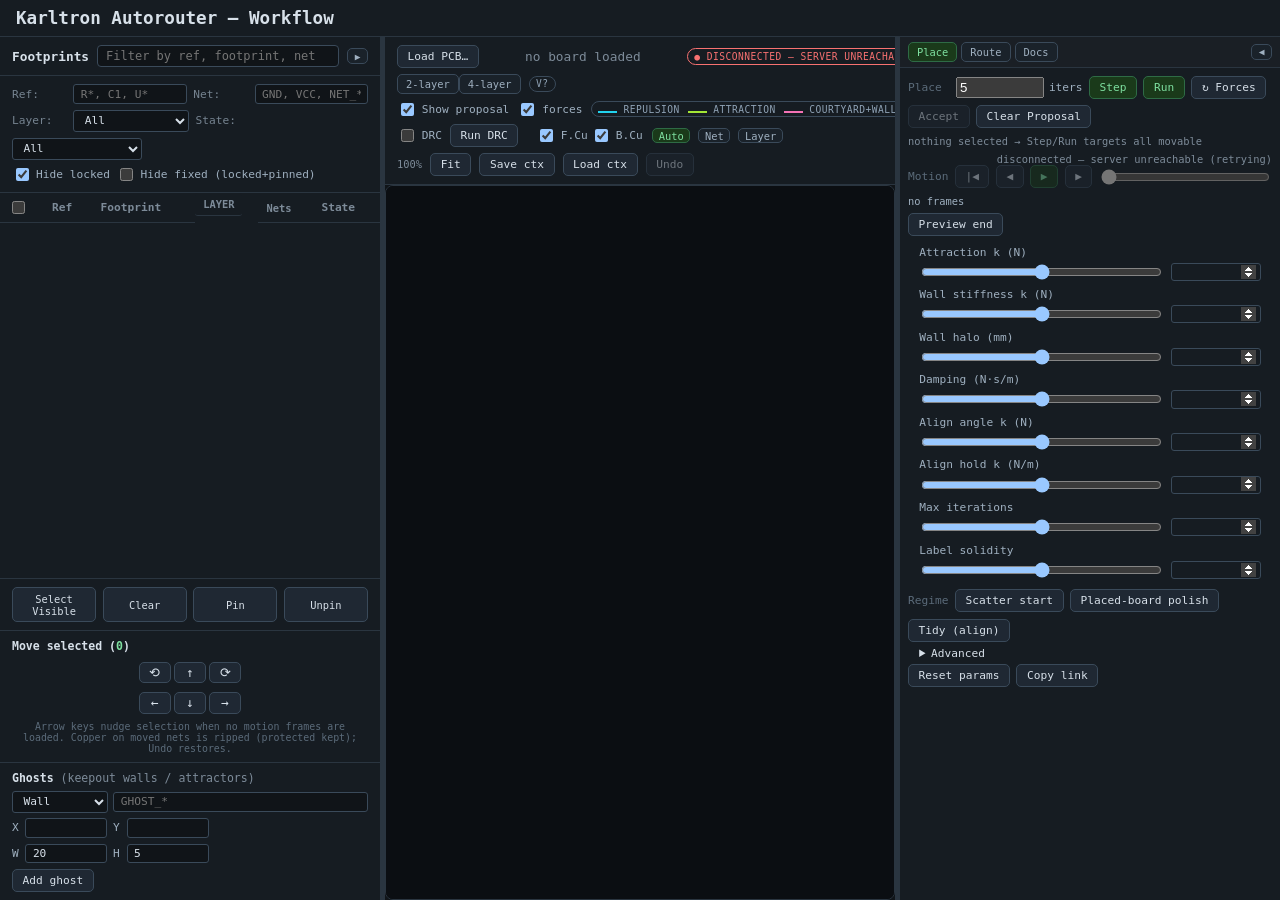
==== commit 2de8410d: "feat: add routing emit check, exclusion guard, smoothing/polish tools and tests" ====
--- a/ui/index.html
+++ b/ui/index.html
@@ -269,6 +269,7 @@
             <button id="select-unrouted-btn" title="Select unprotected nets with 2+ pads and no tracks/vias yet (failed and never-routed nets)">Select Unrouted</button>
             <button id="rip-selected-btn" title="Rip up (remove) copper for selected nets without re-routing">Rip Selected Nets</button>
             <button id="refine-btn" class="primary" title="Re-route selected nets under several shuffled orders, keep the best by wire + vias (never worse than current copper)">Refine Order</button>
+            <button id="polish-btn" title="Re-smooth already-routed selected nets at the Smoothing Effort slider (no re-routing; keeps copper unless gate-clean and shorter)">Polish</button>
             <button id="route-cancel-btn" hidden title="Stop after the current net (already-routed nets are kept)">Cancel</button>
             <progress id="route-progress" hidden max="1" value="0" style="width:8rem;" title="Per-net routing progress"></progress>
             <button id="gnd-islands-btn" title="Analyze GND pour continuity (islands per layer)">GND Islands</button>
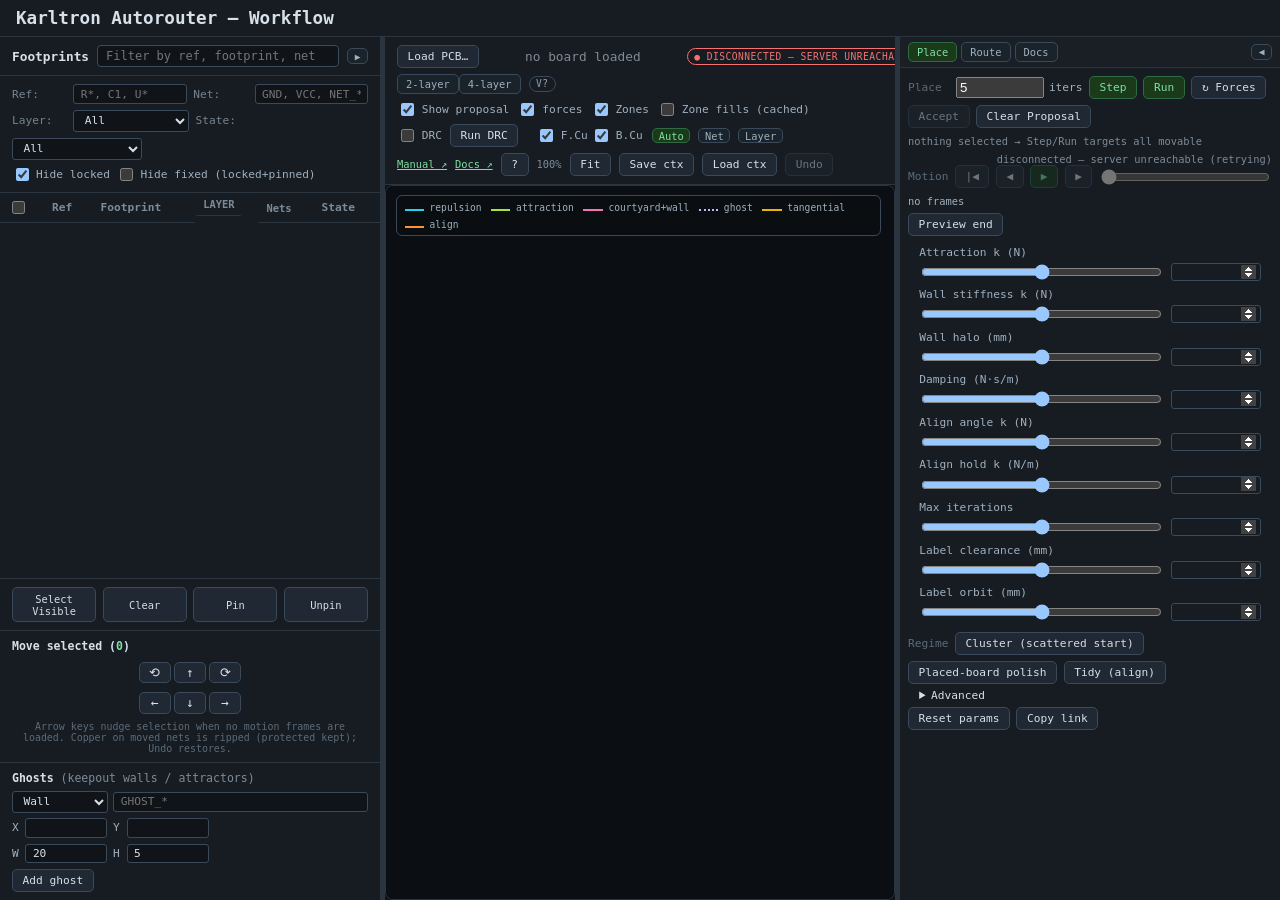
==== commit 89caf592: "Marketing cleanup + route status/polish/inlet fixes (v0.5.7) - Karltron Autorouter branding, README " ====
--- a/ui/index.html
+++ b/ui/index.html
@@ -2,6 +2,7 @@
 <html lang="en">
 <head>
 <meta charset="utf-8">
+<meta name="viewport" content="width=device-width, initial-scale=1">
 <title>Karltron Autorouter — Workflow</title>
 <link rel="icon" href="data:,">
 <link rel="stylesheet" href="style.css">
@@ -150,55 +151,62 @@
       </span>
       <span class="top-group">
         <label class="chk" title="Show the accepted proposal overlay (placement deltas on top of the committed board)"><input type="checkbox" id="overlay-toggle" checked> Show proposal</label>
-        <label class="chk" title="Show per-part force vectors in the placement colors below"><input type="checkbox" id="forces-toggle" checked> forces</label>
+        <label class="chk" title="Show per-part force vectors in the board key colors (key floats top-left on the board)"><input type="checkbox" id="forces-toggle" checked> forces</label>
         <label class="chk" id="cost-grid-label" hidden title="Show the routing cost-grid heatmap (needs Debug data from a route run)"><input type="checkbox" id="cost-grid-toggle"> Cost grid</label>
         <select id="cost-grid-net" hidden title="Per-net fanout halo overlay (soft/hard rings + terminal seals)">
           <option value="">occupancy only</option>
         </select>
-        <span id="forces-legend" class="chip" style="font-size:0.6rem; display:inline-flex; gap:0.5rem; align-items:center;">
+        <label class="chk" title="Show poured-zone outlines and fills"><input type="checkbox" id="zones-toggle" checked> Zones</label>
+        <label class="chk" title="Show KiCad's cached zone fills (stale after edits; use --refill-zones to refresh)"><input type="checkbox" id="zones-fill-toggle"> Zone fills (cached)</label>
+      </span>
+      <span class="top-group">
+        <label class="chk" title="Show kicad-cli DRC markers on the board (run DRC first)"><input type="checkbox" id="drc-toggle"> DRC</label>
+        <button id="drc-run-btn" title="Run kicad-cli DRC on the current board">Run DRC</button>
+        <span class="zoom-info" id="drc-info"></span>
+      </span>
+      <span class="top-group" id="layer-toggles" title="Copper layer visibility (from the board stackup)">
+        <label class="chk"><input type="checkbox" data-layer="F.Cu" checked> F.Cu</label>
+        <label class="chk"><input type="checkbox" data-layer="B.Cu" checked> B.Cu</label>
+      </span>
+      <span class="top-group" id="color-mode-group" title="Copper color mode: net hues (placement) vs solid layer colors (front/rear/inner distinction for routing)">
+        <button class="tab-btn btn-mini color-mode-btn" data-color-mode="auto" title="Auto: layer colors on the Route tab, net colors elsewhere">Auto</button>
+        <button class="tab-btn btn-mini color-mode-btn" data-color-mode="net" title="Net hues — each net keeps its own color (placement default)">Net</button>
+        <button class="tab-btn btn-mini color-mode-btn" data-color-mode="layer" title="Solid layer colors — F.Cu red, B.Cu green, inners teal/violet/amber/blue">Layer</button>
+      </span>
+      <span class="top-group">
+        <a href="/manual.html" target="_blank" rel="noopener" style="font-size:.65rem;color:#7ee0a0;" title="Generated placement manual (before/after examples)">Manual ↗</a>
+        <a href="/docs.html" target="_blank" rel="noopener" style="font-size:.65rem;color:#7ee0a0;" title="Docs viewer: user guides and dev references">Docs ↗</a>
+        <button id="shortcuts-btn" title="Keyboard: A select unlocked · Shift+click multi-select · Alt+click pin · wheel zoom · drag pan · Fit resets · Esc clears · Space steps placement · Left/Right scrub motion or nudge · P pin · U unpin">?</button>
+        <span class="zoom-info" id="zoom-info">100%</span>
+        <button id="fit-btn" title="Fit board to view">Fit</button>
+        <button id="download-btn" title="Download modified PCB (appears after a board is loaded)" hidden>Download</button>
+        <button id="ctx-save-btn" title="Save whole GUI context (board + params + attempt overlays) to one JSON file for review">Save ctx</button>
+        <button id="ctx-load-btn" title="Load a saved context file (review only — re-route to rebuild). No board needed first.">Load ctx</button>
+        <input type="file" id="ctx-load-input" accept="application/json,.json" hidden>
+        <button id="undo-btn" title="Undo last accept" disabled>Undo</button>
+        <button id="reset-btn" title="Reset to original board" hidden>Reset</button>
+      </span>
+    </div>
+
+    <!-- Board viewport - takes remaining space -->
+    <div class="board" id="board">
+      <div class="board-viewport" id="board-viewport">
+        <!-- Force color key: floats top-left, mirrors #cost-legend (bottom-right). -->
+        <div id="forces-legend" title="Force vector colors">
           <span><i style="display:inline-block; width:1.2rem; border-top:2px solid #22d3ee;"></i> repulsion</span>
           <span><i style="display:inline-block; width:1.2rem; border-top:2px solid #a3e635;"></i> attraction</span>
           <span><i style="display:inline-block; width:1.2rem; border-top:2px solid #f472b6;"></i> courtyard+wall</span>
           <span><i style="display:inline-block; width:1.2rem; border-top:2px dotted #c4b5fd;"></i> ghost</span>
           <span><i style="display:inline-block; width:1.2rem; border-top:2px solid #eab308;"></i> tangential</span>
           <span><i style="display:inline-block; width:1.2rem; border-top:2px solid #fb923c;"></i> align</span>
-        </span>
-        <label class="chk" title="Show poured-zone outlines and fills"><input type="checkbox" id="zones-toggle" checked> Zones</label>
-        <label class="chk" title="Show KiCad's cached zone fills (stale after edits; use --refill-zones to refresh)"><input type="checkbox" id="zones-fill-toggle"> Zone fills (cached)</label>
-      </span>
-      <span class="top-group">
-        <label class="chk" title="Show kicad-cli DRC markers on the board (run DRC first)"><input type="checkbox" id="drc-toggle"> DRC</label>
-        <button id="drc-run-btn" title="Run kicad-cli DRC on the current board">Run DRC</button>
-        <span class="zoom-info" id="drc-info"></span>
-      </span>
-      <span class="top-group" id="layer-toggles" title="Copper layer visibility (from the board stackup)">
-        <label class="chk"><input type="checkbox" data-layer="F.Cu" checked> F.Cu</label>
-        <label class="chk"><input type="checkbox" data-layer="B.Cu" checked> B.Cu</label>
-      </span>
-      <span class="top-group" id="color-mode-group" title="Copper color mode: net hues (placement) vs solid layer colors (front/rear/inner distinction for routing)">
-        <button class="tab-btn btn-mini color-mode-btn" data-color-mode="auto" title="Auto: layer colors on the Route tab, net colors elsewhere">Auto</button>
-        <button class="tab-btn btn-mini color-mode-btn" data-color-mode="net" title="Net hues — each net keeps its own color (placement default)">Net</button>
-        <button class="tab-btn btn-mini color-mode-btn" data-color-mode="layer" title="Solid layer colors — F.Cu red, B.Cu green, inners teal/violet/amber/blue">Layer</button>
-      </span>
-      <span class="top-group">
-        <span class="zoom-info" id="zoom-info">100%</span>
-        <button id="fit-btn" title="Fit board to view">Fit</button>
-        <button id="download-btn" title="Download modified PCB" hidden>Download</button>
-        <button id="ctx-save-btn" title="Save whole GUI context (board + params + attempt overlays) to one JSON file for review">Save ctx</button>
-        <button id="ctx-load-btn" title="Load a saved context file (review only — re-route to rebuild). No board needed first.">Load ctx</button>
-        <input type="file" id="ctx-load-input" accept="application/json,.json" hidden>
-        <button id="undo-btn" title="Undo last accept" disabled>Undo</button>
-        <button id="reset-btn" title="Reset to original board" hidden>Reset</button>
-      </span>
-    </div>
-
-    <!-- Board viewport - takes remaining space -->
-    <div class="board" id="board">
-      <div class="board-viewport" id="board-viewport">
+        </div>
         <!-- Drop zone shown when no board loaded -->
         <div class="drop" id="drop-zone" hidden>
-          Drop <code>.kicad_pcb</code> / <code>.kicad_sch</code> files here to load them.
-          <p style="margin-top:.5rem;font-size:.75rem;color:#5b6b7a;">Or click <button id="load-btn-drop" style="background:none;border:1px solid #3a4a5a;padding:.15rem .5rem;border-radius:4px;cursor:pointer;" title="Open a .kicad_pcb file (drop its .kicad_sch alongside for real net names)">Load…</button></p>
+          <div style="font-size:.9rem;color:#d7e0e9;font-weight:600;">Karltron Autorouter</div>
+          <div style="font-size:.72rem;color:#9fb0c0;margin:.3rem 0 .6rem;">1 Load → 2 Place (Step / Run + Accept) → 3 Route → 4 DRC + Download</div>
+          <p style="font-size:.8rem;color:#7d8b99;max-width:32rem;text-align:center;">Drop <code>.kicad_pcb</code> / <code>.kicad_sch</code> files here to load them.</p>
+          <p style="margin-top:.5rem;font-size:.75rem;color:#5b6b7a;">Or click <button id="load-btn-drop" style="background:none;border:1px solid #3a4a5a;padding:.15rem .5rem;border-radius:4px;cursor:pointer;" title="Open a .kicad_pcb file (drop its .kicad_sch alongside for real net names)">Load…</button> <button id="demo-load-btn" style="background:none;border:1px solid #3a4a5a;padding:.15rem .5rem;border-radius:4px;cursor:pointer;" title="Load the 4-part minimal demo board (no KiCad needed)">Try the demo board</button></p>
+          <p style="font-size:.68rem;color:#5b6b7a;max-width:34rem;text-align:center;">New here? <a href="/manual.html" target="_blank" rel="noopener" style="color:#7ee0a0;">Placement manual</a> · <a href="/docs.html" target="_blank" rel="noopener" style="color:#7ee0a0;">Docs</a> · hover any control for help · <span title="Keyboard: A select unlocked · Shift+click multi-select · Alt+click pin · wheel zoom · drag pan · Fit resets · Esc clears · Space steps placement · Left/Right scrub motion or nudge · P pin · U unpin">? for shortcuts</span></p>
         </div>
         <!-- SVG injected here -->
       </div>
@@ -249,7 +257,7 @@
           <div class="params" id="params-grid"></div>
           <div class="bar" id="regime-bar">
             <span class="num">Regime</span>
-            <button id="regime-cluster-btn" title="Scattered-start clustering: stronger attraction, softer walls (attraction ~0.05, wall ~0.025, damping 0.08, dt 2ms)">Scatter start</button>
+            <button id="regime-cluster-btn" title="Scattered-start clustering: stronger attraction, softer walls (attraction ~0.05, wall ~0.025, damping 0.08, dt 2ms)">Cluster (scattered start)</button>
             <button id="regime-legalize-btn" title="Placed-board polish: gentle attraction, firm walls, 4mm halo (attraction ~0.008, wall ~0.08, damping 0.12, dt 1ms)">Placed-board polish</button>
             <button id="regime-tidy-btn" title="Manhattan snap + row hold on a legalize base: outliers rotate to the nearest compass mode when neighbors agree; ragged rows get frozen baseline/pitch anchors under the same weak hold. Threads far from any mode are left alone. Accept/Clear like any placement run.">Tidy (align)</button>
           </div>
@@ -268,8 +276,8 @@
             <button id="route-all-btn" title="Route all unprotected nets">Route All Unprotected</button>
             <button id="select-unrouted-btn" title="Select unprotected nets with 2+ pads and no tracks/vias yet (failed and never-routed nets)">Select Unrouted</button>
             <button id="rip-selected-btn" title="Rip up (remove) copper for selected nets without re-routing">Rip Selected Nets</button>
-            <button id="refine-btn" class="primary" title="Re-route selected nets under several shuffled orders, keep the best by wire + vias (never worse than current copper)">Refine Order</button>
-            <button id="polish-btn" title="Re-smooth already-routed selected nets at the Smoothing Effort slider (no re-routing; keeps copper unless gate-clean and shorter)">Polish</button>
+            <button id="refine-btn" class="primary" title="Refine: re-route under several shuffled net orders, keep the best (wire + vias). Never worse than current copper.">Refine Order</button>
+            <button id="polish-btn" title="Polish: re-smooth only, no re-routing — arcs + cleanup at Smoothing Effort. Keeps copper unless gate-clean and shorter.">Polish</button>
             <button id="route-cancel-btn" hidden title="Stop after the current net (already-routed nets are kept)">Cancel</button>
             <progress id="route-progress" hidden max="1" value="0" style="width:8rem;" title="Per-net routing progress"></progress>
             <button id="gnd-islands-btn" title="Analyze GND pour continuity (islands per layer)">GND Islands</button>
@@ -279,24 +287,28 @@
           </div>
           <div class="bar">
             <span class="num">Shuffle</span>
-            <button id="shuffle-btn" title="Silly slot machine: rip and re-route a random routable net. Set ×N to queue a run of them.">🎲 Shuffle</button><label class="chk" title="How many random re-routes to queue (1–50)">×<input type="number" id="shuffle-count" value="10" min="1" max="50" step="1" style="width:3rem;"></label>
+            <button id="shuffle-btn" title="Random re-route: rip and re-route a random routable net. Set ×N to queue a run of them.">🎲 Random re-route</button><label class="chk" title="How many random re-routes to queue (1–50)">×<input type="number" id="shuffle-count" value="10" min="1" max="50" step="1" style="width:3rem;"></label>
             <button id="shuffle-cancel-btn" hidden title="Stop after the current roll (already-routed nets are kept)">Cancel</button>
             <progress id="shuffle-progress" hidden max="1" value="0" style="width:8rem;" title="Shuffle queue progress"></progress>
             <span id="shuffle-diag"></span>
           </div>
-          <p class="section-hint">Random re-route: picks a routable net (2+ pads, unprotected), rips its copper and routes it fresh. Queue ×N rolls and watch the totals below move.</p>
+          <p class="section-hint">Random re-route (ex-Shuffle): picks a routable net (2+ pads, unprotected), rips its copper and routes it fresh. Queue ×N rolls and watch the totals below move.</p>
           <div id="route-metrics" style="font-size:.72rem;padding:.2rem .7rem;" title="Board totals: routed nets, copper counts, DRC cache state">no board loaded</div>
           <div id="gnd-islands-results" style="font-size:.72rem;padding:.2rem .7rem;" hidden></div>
           <details class="route-section" id="impedance-details">
             <summary title="DC-resistance screening for GND + power nets. Report only — never changes copper.">Power integrity (report only)</summary>
-            <p class="section-hint">Picks where power enters the board, then grades every GND/power pad by DC resistance from that entry. Set one GND entry and one entry per power net, choose fail thresholds, then run Impedance. Report only — it never changes copper.</p>
+            <p class="section-hint">Picks where power enters the board, then grades every GND/power pad by DC resistance from that entry. Set one GND entry and one entry per power net, choose fail thresholds, then run Impedance. Pick fills from a board pad click (net too); Sel fills the ref from the selected footprint. Report only — it never changes copper.</p>
             <div id="inlets-bar" style="font-size:.72rem;padding:.2rem .7rem;display:flex;gap:.4rem;flex-wrap:wrap;align-items:center;">
               <span title="Power-entry anchors: where current enters the board, measured from here">Power entry:</span>
               <label>GND <input id="inlet-gnd-ref" size="5" placeholder="J1" title="GND entry footprint ref (e.g. power connector)"></label>
               <label><input id="inlet-gnd-pad" size="3" placeholder="1" title="GND entry pad number"></label>
+              <button id="inlet-gnd-pick" title="Click a pad on the board to fill the GND inlet">Pick</button>
+              <button id="inlet-gnd-sel" title="Fill the GND ref from the single selected footprint">Sel</button>
               <label>PWR net <input id="inlet-pwr-net" size="6" placeholder="VIN" title="Power net name"></label>
               <label><input id="inlet-pwr-ref" size="5" placeholder="J1" title="Power entry footprint ref"></label>
               <label><input id="inlet-pwr-pad" size="3" placeholder="2" title="Power entry pad number"></label>
+              <button id="inlet-pwr-pick" title="Click a pad on the board to fill the PWR inlet (net too)">Pick</button>
+              <button id="inlet-pwr-sel" title="Fill the PWR ref from the single selected footprint">Sel</button>
               <button id="inlets-save-btn" title="Save entry anchors">Set</button>
               <button id="inlets-clear-btn" title="Clear the GND entry">Clear GND</button>
               <label title="Pads above this resistance from the GND entry fail">GND fail over <input id="imp-gnd-max" size="4" value="50" title="GND fail threshold in mΩ">mΩ</label>
--- a/ui/style.css
+++ b/ui/style.css
@@ -124,6 +124,15 @@
   #cost-legend .cost-legend-head { color:#5b6b7a; text-transform:uppercase;
     letter-spacing:.05em; font-size:.58rem; }
   #cost-legend .cost-probe { color:#d7e0e9; font-variant-numeric:tabular-nums; }
+  /* Force color key: floating board overlay like #cost-legend, top-left.
+     Pointer-transparent so it never blocks pan/marquee; hidden unless a
+     board is loaded and the forces toggle is on (synced in poll()). */
+  #forces-legend { position:absolute; left:.6rem; top:.6rem; z-index:5;
+    pointer-events:none; background:rgba(11,14,18,.88);
+    border:1px solid #3a4a5a; border-radius:6px; padding:.35rem .5rem;
+    font-size:.6rem; color:#9fb0c0; display:flex; gap:.35rem .6rem;
+    align-items:center; flex-wrap:wrap;
+    max-width:min(92%, 30rem); }
   .zoom-info { font-size:.65rem; color:#7d8b99; font-variant-numeric:tabular-nums; }
 
   /* Right side panel for Place/Route controls (pull-out drawer) */
@@ -153,25 +162,39 @@
   #toast { position:fixed; bottom:1rem; left:50%; transform:translateX(-50%); background:#3d1a1a; border:1px solid #5a2a2a; color:#f0b0b0; border-radius:6px; padding:.4rem .8rem; font-size:.72rem; z-index:50; max-width:80vw; }
   #toast.ok { background:#1a3a1a; border-color:#2e6b45; color:#7ee0a0; }
   
-  /* Loading spinner on button */
+  /* Loading spinner on button: text stays visible (labels must never go
+     blank mid-run), spinner sits in left padding instead of over the text. */
   button.loading {
     position: relative;
-    color: transparent !important;
     pointer-events: none;
+    padding-left: 1.7rem;
+    opacity: .8;
   }
   button.loading::after {
     content: "";
     position: absolute;
     top: 50%;
-    left: 50%;
-    width: 14px;
-    height: 14px;
-    margin: -7px 0 0 -7px;
+    left: .55rem;
+    width: 12px;
+    height: 12px;
+    margin-top: -6px;
     border: 2px solid currentColor;
     border-right-color: transparent;
     border-radius: 50%;
     animation: spin 0.8s linear infinite;
-    opacity: 0.8;
+    opacity: 0.9;
+  }
+  /* Run-cancel buttons are only unhidden mid-run: red accent so Cancel
+     never gets lost next to the (dimmed, disabled) run buttons. */
+  #route-cancel-btn, #shuffle-cancel-btn {
+    border-color: #e06c75;
+    color: #f0b0b0;
+    background: rgba(224,108,117,.08);
+  }
+  #route-cancel-btn:hover:not(:disabled), #shuffle-cancel-btn:hover:not(:disabled) {
+    border-color: #e06c75;
+    background: rgba(224,108,117,.16);
+    color: #fff;
   }
   @keyframes spin {
     to { transform: rotate(360deg); }
@@ -214,6 +237,11 @@
   #route-est { flex:1 1 100%; min-width:0; color:#7d8b99;
     font-size:.62rem; font-variant-numeric:tabular-nums; white-space:nowrap;
     overflow:hidden; text-overflow:ellipsis; }
+  /* Shuffle status: same compact treatment as #route-diag — own wrapped
+     row, small figures, full detail one hover away (title). */
+  #shuffle-diag { flex:1 1 100%; min-width:0; color:#7d8b99;
+    font-size:.62rem; font-variant-numeric:tabular-nums; white-space:normal;
+    overflow-wrap:anywhere; }
   
   .params { display:grid; grid-template-columns:1fr 1fr; gap:.4rem .8rem; padding:.6rem .7rem; font-size:.7rem; }
   .param { display:flex; flex-direction:column; gap:.2rem; color:#9fb0c0; }
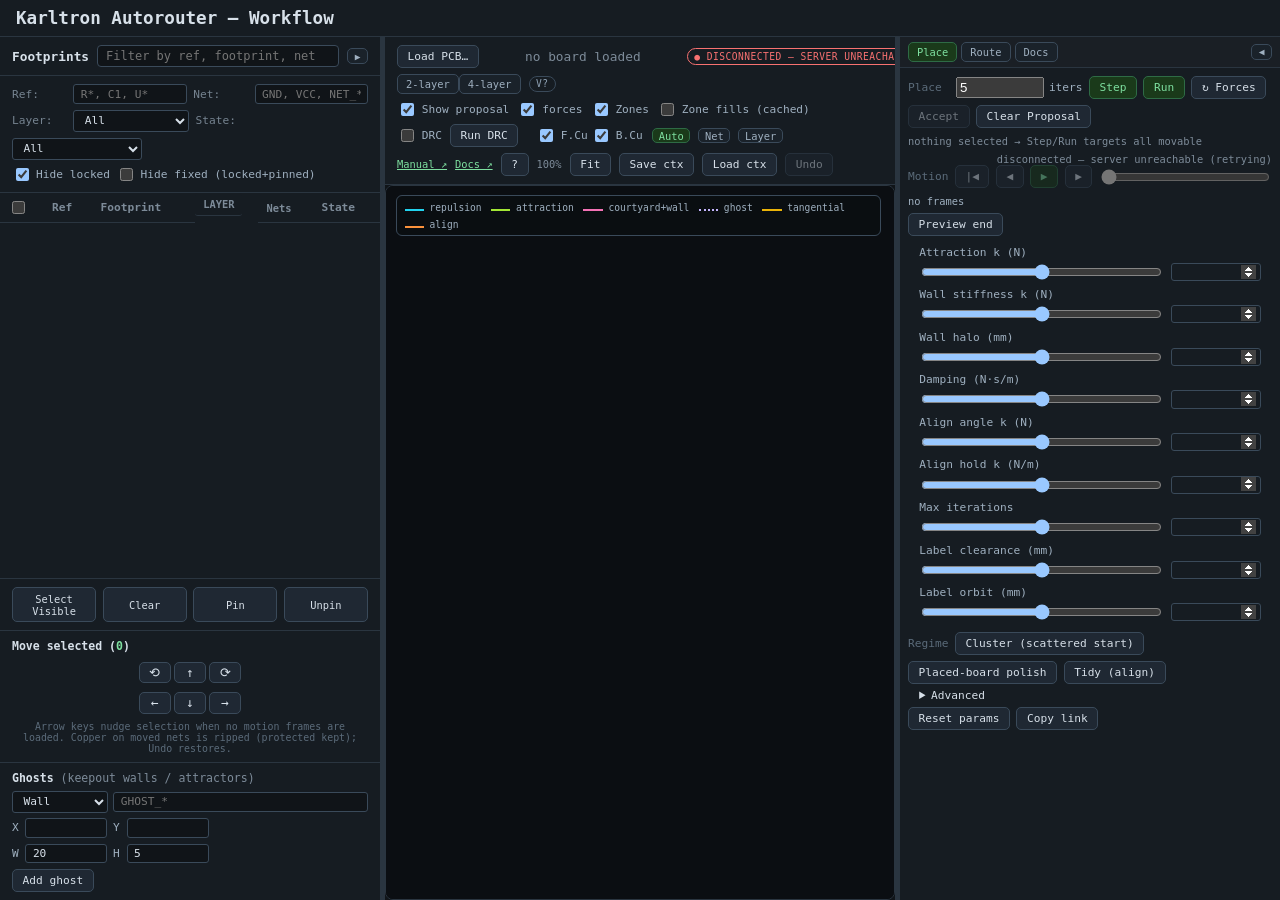
==== commit 18ba0fac: "Simplify label orbit to centroid home + slack leash; route UI status (v0.5.8) Labels ride the parent" ====
--- a/ui/index.html
+++ b/ui/index.html
@@ -272,12 +272,12 @@
         <div id="routing-panel" hidden>
           <div class="bar">
             <span class="num">Route</span>
-            <button id="route-selected-btn" class="primary" title="Route selected nets">Route Selected Nets</button>
-            <button id="route-all-btn" title="Route all unprotected nets">Route All Unprotected</button>
+            <button id="route-selected-btn" class="primary" title="Route the selection, or all unprotected nets when nothing is selected">Route</button>
+            <span id="route-scope-hint" class="hint" title="Route follows the nets selection: empty selection routes all unprotected nets">nothing selected → routes all unprotected</span>
+            <button id="polish-btn" title="Re-smooth routed copper at full effort (3), no re-search. Falls back to a scoped re-route when the board changed since routing.">Polish</button>
             <button id="select-unrouted-btn" title="Select unprotected nets with 2+ pads and no tracks/vias yet (failed and never-routed nets)">Select Unrouted</button>
             <button id="rip-selected-btn" title="Rip up (remove) copper for selected nets without re-routing">Rip Selected Nets</button>
             <button id="refine-btn" class="primary" title="Refine: re-route under several shuffled net orders, keep the best (wire + vias). Never worse than current copper.">Refine Order</button>
-            <button id="polish-btn" title="Polish: re-smooth only, no re-routing — arcs + cleanup at Smoothing Effort. Keeps copper unless gate-clean and shorter.">Polish</button>
             <button id="route-cancel-btn" hidden title="Stop after the current net (already-routed nets are kept)">Cancel</button>
             <progress id="route-progress" hidden max="1" value="0" style="width:8rem;" title="Per-net routing progress"></progress>
             <button id="gnd-islands-btn" title="Analyze GND pour continuity (islands per layer)">GND Islands</button>
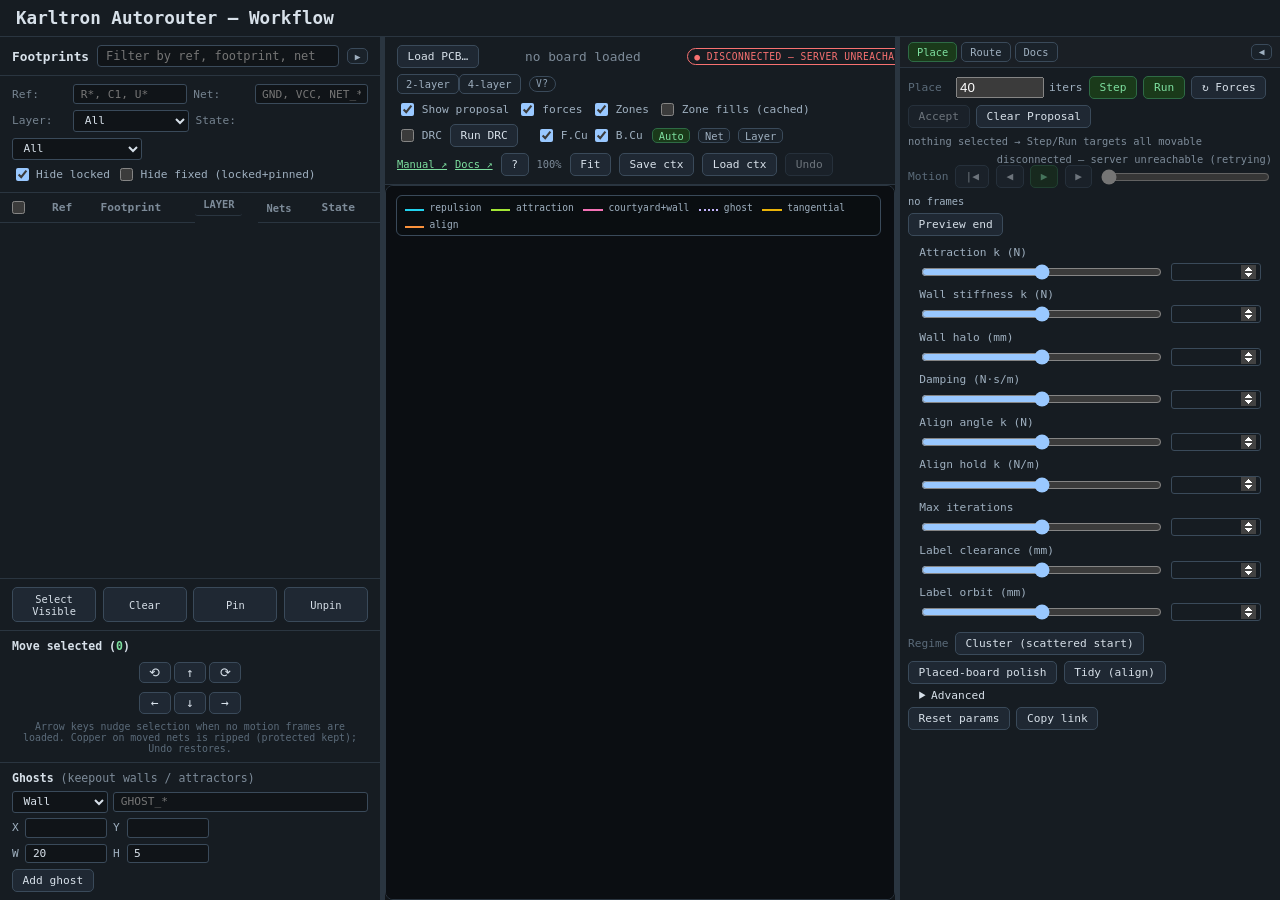
==== commit 23d75a72: "Slider stepping/limits, code-quality cleanup, Step default 40 (v0.5.9)" ====
--- a/ui/index.html
+++ b/ui/index.html
@@ -235,7 +235,7 @@
         <div id="placement-panel">
           <div class="bar">
             <span class="num">Place</span>
-            <label class="chk" style="margin-left:.5rem;"><input type="number" id="step-iters" value="5" min="1" max="5000" step="1" style="width:5rem;" title="Placement iterations per Step click (small = preview, large = closer to Run)"> iters</label>
+            <label class="chk" style="margin-left:.5rem;"><input type="number" id="step-iters" value="40" min="1" max="5000" step="1" style="width:5rem;" title="Placement iterations per Step click (small = preview, large = closer to Run)"> iters</label>
             <button id="step-selected-btn" class="primary" title="Run a few placement iterations on the selection (empty selection targets all movable)">Step</button>
             <button id="run-selected-btn" class="primary" title="Run placement to convergence (max iterations) on the selection (empty selection targets all movable)">Run</button>
             <button id="refresh-forces-btn" title="Recompute forces with current parameters">↻ Forces</button>
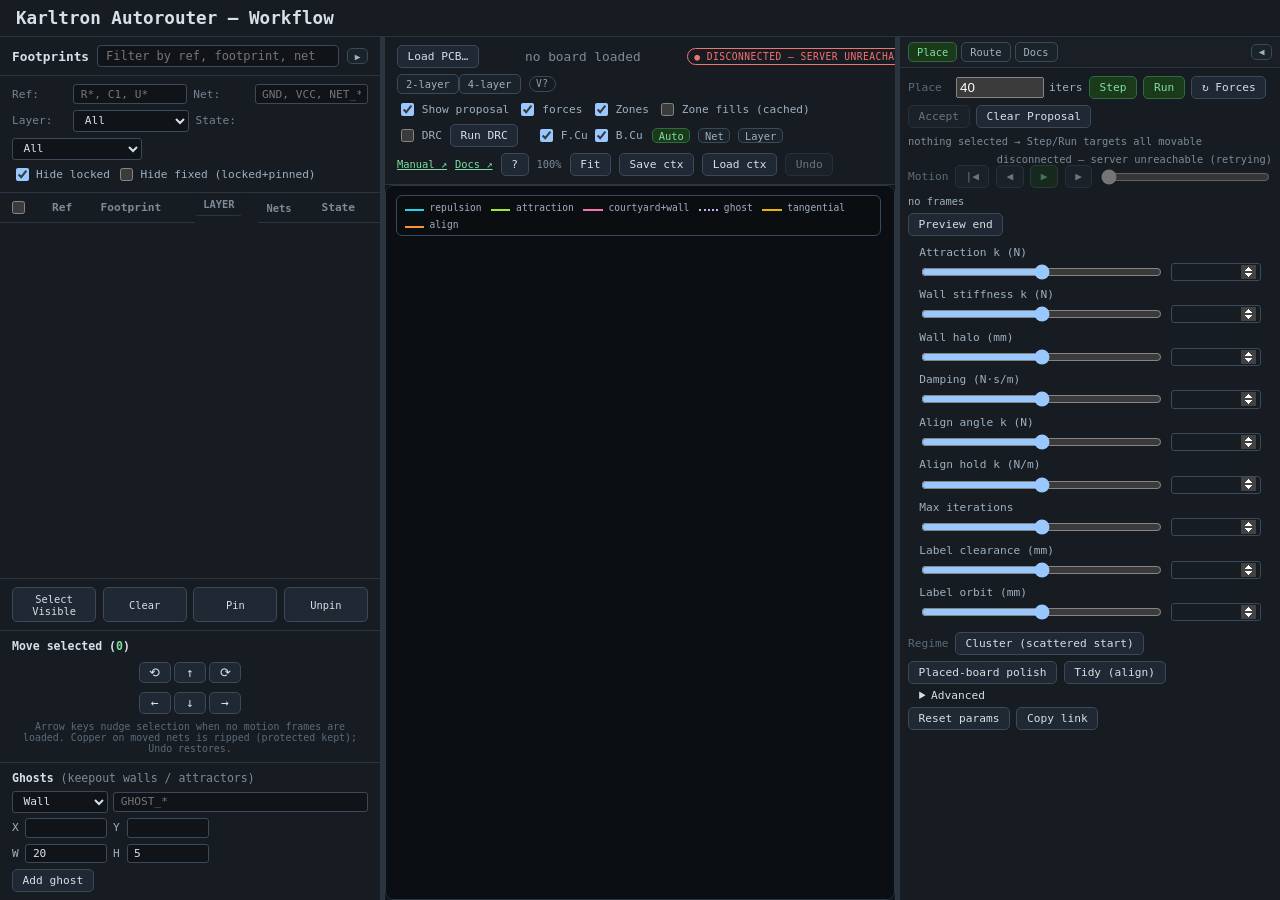
==== commit f9d1e109: "Retune regime halos + legalize attraction from halo/ka sweep rounds Cluster halo 6mm -> 1mm, legaliz" ====
--- a/ui/index.html
+++ b/ui/index.html
@@ -258,7 +258,7 @@
           <div class="bar" id="regime-bar">
             <span class="num">Regime</span>
             <button id="regime-cluster-btn" title="Scattered-start clustering: stronger attraction, softer walls (attraction ~0.05, wall ~0.025, damping 0.08, dt 2ms)">Cluster (scattered start)</button>
-            <button id="regime-legalize-btn" title="Placed-board polish: gentle attraction, firm walls, 4mm halo (attraction ~0.008, wall ~0.08, damping 0.12, dt 1ms)">Placed-board polish</button>
+            <button id="regime-legalize-btn" title="Placed-board polish: gentle attraction, firm walls, 0.5mm halo (attraction ~0.004, wall ~0.1, damping 0.12, dt 1ms)">Placed-board polish</button>
             <button id="regime-tidy-btn" title="Manhattan snap + row hold on a legalize base: outliers rotate to the nearest compass mode when neighbors agree; ragged rows get frozen baseline/pitch anchors under the same weak hold. Threads far from any mode are left alone. Accept/Clear like any placement run.">Tidy (align)</button>
           </div>
           <details id="advanced-params-details">
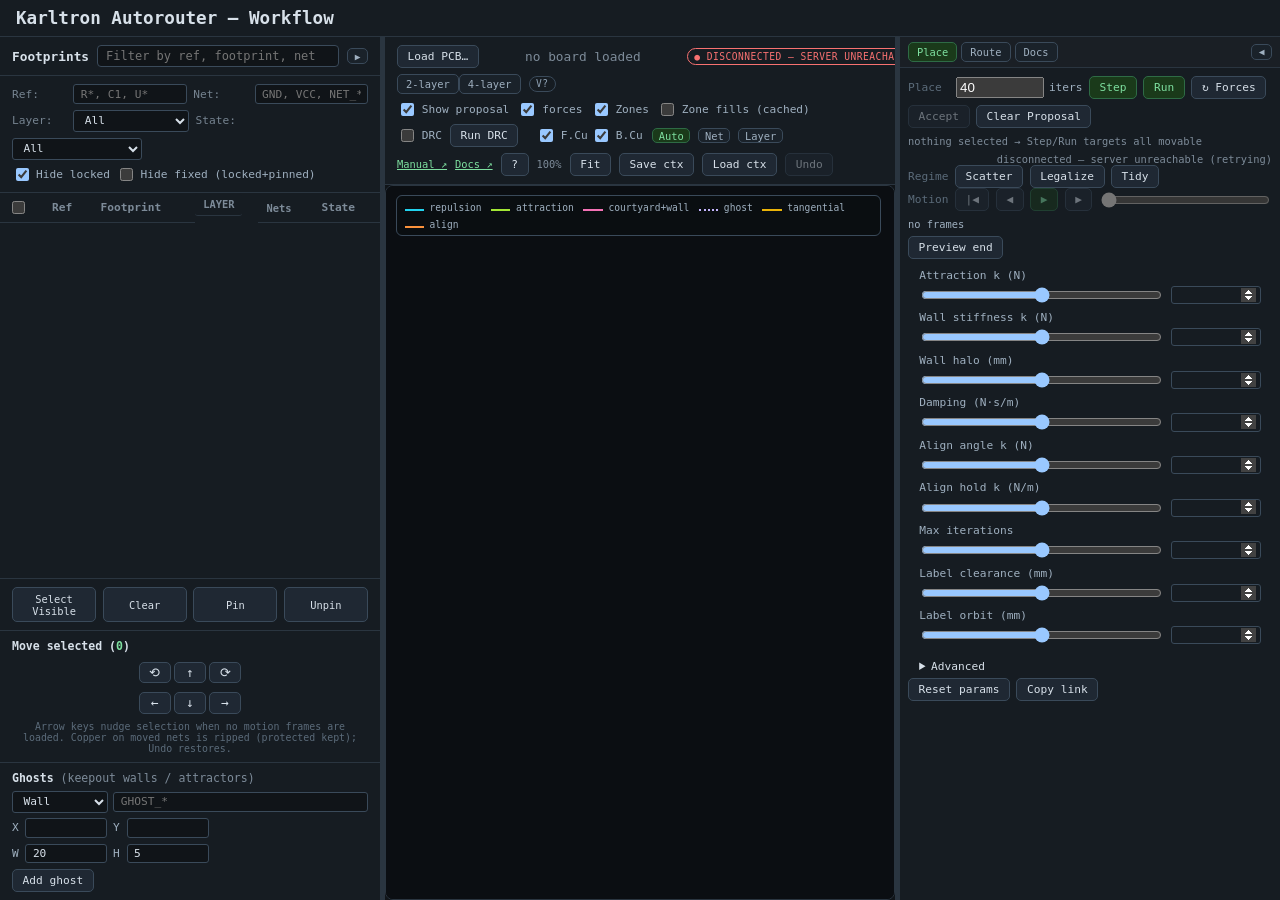
==== commit edf52345: "cleaning." ====
--- a/ui/index.html
+++ b/ui/index.html
@@ -244,6 +244,12 @@
             <span id="place-scope-hint" class="zoom-info" title="What Step/Run will target">nothing selected → Step/Run targets all movable</span>
             <span id="diag"></span>
           </div>
+          <div class="bar" id="regime-bar">
+            <span class="num">Regime</span>
+            <button id="regime-cluster-btn" title="Scattered-start clustering: stronger attraction, softer walls (attraction ~0.05, wall ~0.025, damping 0.08, dt 2ms)">Scatter</button>
+            <button id="regime-legalize-btn" title="Placed-board polish: gentle attraction, firm walls, 0.5mm halo (attraction ~0.004, wall ~0.1, damping 0.12, dt 1ms)">Legalize</button>
+            <button id="regime-tidy-btn" title="Manhattan snap + row hold on a legalize base: outliers rotate to the nearest compass mode when neighbors agree; ragged rows get frozen baseline/pitch anchors under the same weak hold. Threads far from any mode are left alone. Accept/Clear like any placement run.">Tidy</button>
+          </div>
           <div class="bar" id="motion-bar">
             <span class="num">Motion</span>
             <button id="motion-first-btn" title="First frame">|◀</button>
@@ -255,12 +261,6 @@
             <button id="motion-reset-btn" title="Back to the proposal preview (final pose)">Preview end</button>
           </div>
           <div class="params" id="params-grid"></div>
-          <div class="bar" id="regime-bar">
-            <span class="num">Regime</span>
-            <button id="regime-cluster-btn" title="Scattered-start clustering: stronger attraction, softer walls (attraction ~0.05, wall ~0.025, damping 0.08, dt 2ms)">Cluster (scattered start)</button>
-            <button id="regime-legalize-btn" title="Placed-board polish: gentle attraction, firm walls, 0.5mm halo (attraction ~0.004, wall ~0.1, damping 0.12, dt 1ms)">Placed-board polish</button>
-            <button id="regime-tidy-btn" title="Manhattan snap + row hold on a legalize base: outliers rotate to the nearest compass mode when neighbors agree; ragged rows get frozen baseline/pitch anchors under the same weak hold. Threads far from any mode are left alone. Accept/Clear like any placement run.">Tidy (align)</button>
-          </div>
           <details id="advanced-params-details">
             <summary title="Power, decap, ghost, and convergence knobs hidden from the main panel">Advanced</summary>
             <div class="params" id="advanced-params-grid"></div>
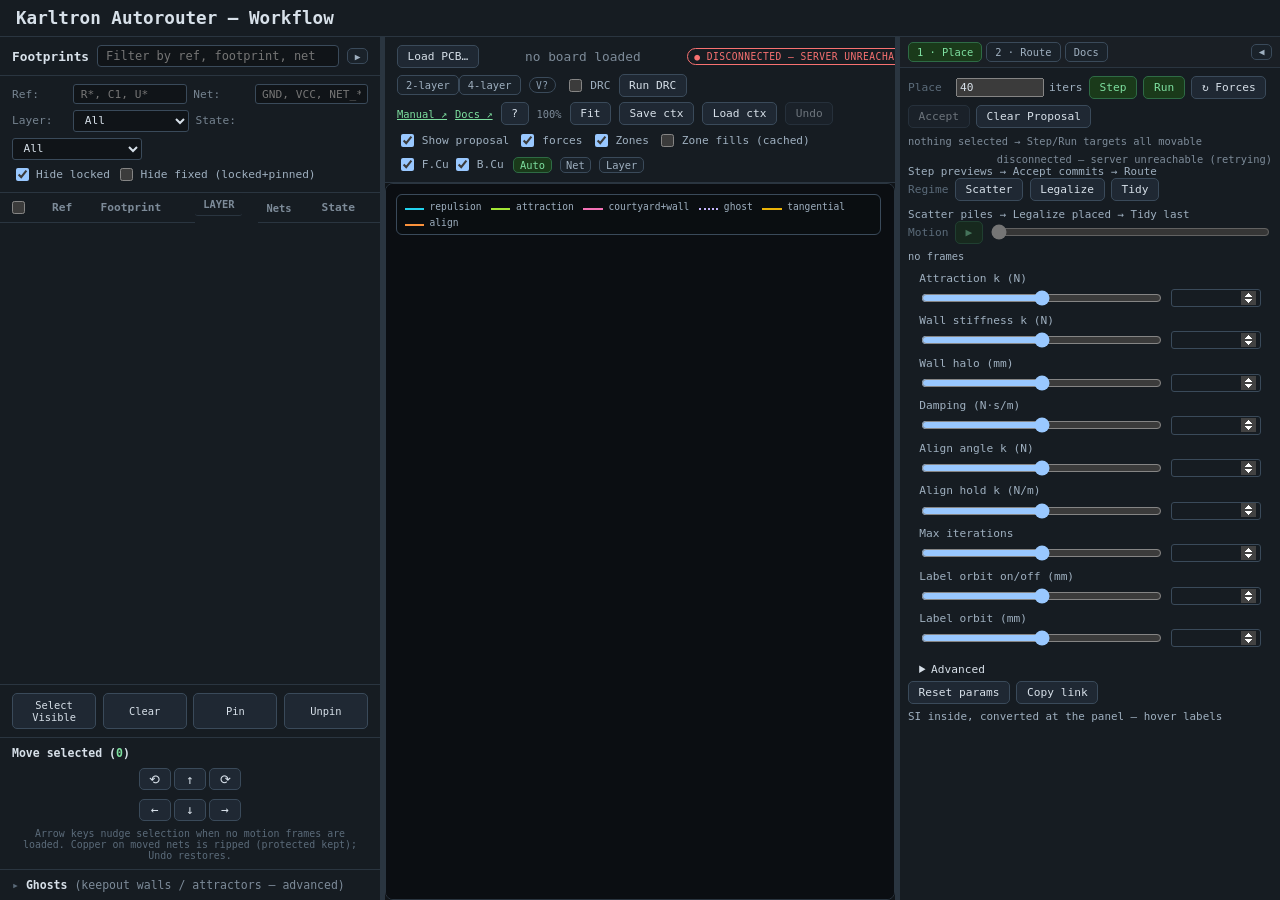
==== commit 4301d99a: "GUI discoverability polish for new users (no behavior change) Phase 1 (misleading bits): permanent S" ====
--- a/ui/index.html
+++ b/ui/index.html
@@ -82,8 +82,8 @@
       </div>
       <div class="nudge-hint">Arrow keys nudge selection when no motion frames are loaded. Copper on moved nets is ripped (protected kept); Undo restores.</div>
     </div>
-    <div class="ghost-panel" id="ghost-panel">
-      <div class="ghost-title">Ghosts <span style="font-weight:400; color:#7d8b99;">(keepout walls / attractors)</span></div>
+    <details class="ghost-panel" id="ghost-panel">
+      <summary class="ghost-title" title="Fixed anchors: walls push parts away, attractors pull a ref. Never movable, never in Step/Run selection. Click to expand.">Ghosts <span style="font-weight:400; color:#7d8b99;">(keepout walls / attractors — advanced)</span></summary>
       <div class="ghost-form-row">
         <select id="ghost-kind" title="Wall pushes parts away; attractor pulls a ref">
           <option value="wall">Wall</option>
@@ -127,7 +127,7 @@
         </div>
         <button id="ghost-delete-btn" title="Delete selected ghost">Delete</button>
       </div>
-    </div>
+    </details>
   </aside>
   <div class="resizer" id="resizer" aria-label="Resize sidebar"></div>
   
@@ -150,28 +150,9 @@
         <span id="app-version" class="chip" style="font-size:0.6rem;">v?</span>
       </span>
       <span class="top-group">
-        <label class="chk" title="Show the accepted proposal overlay (placement deltas on top of the committed board)"><input type="checkbox" id="overlay-toggle" checked> Show proposal</label>
-        <label class="chk" title="Show per-part force vectors in the board key colors (key floats top-left on the board)"><input type="checkbox" id="forces-toggle" checked> forces</label>
-        <label class="chk" id="cost-grid-label" hidden title="Show the routing cost-grid heatmap (needs Debug data from a route run)"><input type="checkbox" id="cost-grid-toggle"> Cost grid</label>
-        <select id="cost-grid-net" hidden title="Per-net fanout halo overlay (soft/hard rings + terminal seals)">
-          <option value="">occupancy only</option>
-        </select>
-        <label class="chk" title="Show poured-zone outlines and fills"><input type="checkbox" id="zones-toggle" checked> Zones</label>
-        <label class="chk" title="Show KiCad's cached zone fills (stale after edits; use --refill-zones to refresh)"><input type="checkbox" id="zones-fill-toggle"> Zone fills (cached)</label>
-      </span>
-      <span class="top-group">
         <label class="chk" title="Show kicad-cli DRC markers on the board (run DRC first)"><input type="checkbox" id="drc-toggle"> DRC</label>
         <button id="drc-run-btn" title="Run kicad-cli DRC on the current board">Run DRC</button>
         <span class="zoom-info" id="drc-info"></span>
-      </span>
-      <span class="top-group" id="layer-toggles" title="Copper layer visibility (from the board stackup)">
-        <label class="chk"><input type="checkbox" data-layer="F.Cu" checked> F.Cu</label>
-        <label class="chk"><input type="checkbox" data-layer="B.Cu" checked> B.Cu</label>
-      </span>
-      <span class="top-group" id="color-mode-group" title="Copper color mode: net hues (placement) vs solid layer colors (front/rear/inner distinction for routing)">
-        <button class="tab-btn btn-mini color-mode-btn" data-color-mode="auto" title="Auto: layer colors on the Route tab, net colors elsewhere">Auto</button>
-        <button class="tab-btn btn-mini color-mode-btn" data-color-mode="net" title="Net hues — each net keeps its own color (placement default)">Net</button>
-        <button class="tab-btn btn-mini color-mode-btn" data-color-mode="layer" title="Solid layer colors — F.Cu red, B.Cu green, inners teal/violet/amber/blue">Layer</button>
       </span>
       <span class="top-group">
         <a href="/manual.html" target="_blank" rel="noopener" style="font-size:.65rem;color:#7ee0a0;" title="Generated placement manual (before/after examples)">Manual ↗</a>
@@ -186,6 +167,25 @@
         <button id="undo-btn" title="Undo last accept" disabled>Undo</button>
         <button id="reset-btn" title="Reset to original board" hidden>Reset</button>
       </span>
+      <span class="top-group" title="View toggles — display only, never change the board">
+        <label class="chk" title="Show the accepted proposal overlay (placement deltas on top of the committed board)"><input type="checkbox" id="overlay-toggle" checked> Show proposal</label>
+        <label class="chk" title="Show per-part force vectors in the board key colors (key floats top-left on the board)"><input type="checkbox" id="forces-toggle" checked> forces</label>
+        <label class="chk" id="cost-grid-label" hidden title="Show the routing cost-grid heatmap (needs Debug data from a route run)"><input type="checkbox" id="cost-grid-toggle"> Cost grid</label>
+        <select id="cost-grid-net" hidden title="Per-net fanout halo overlay (soft/hard rings + terminal seals)">
+          <option value="">occupancy only</option>
+        </select>
+        <label class="chk" title="Show poured-zone outlines and fills"><input type="checkbox" id="zones-toggle" checked> Zones</label>
+        <label class="chk" title="Show KiCad's cached zone fills (stale after edits; use --refill-zones to refresh)"><input type="checkbox" id="zones-fill-toggle"> Zone fills (cached)</label>
+      </span>
+      <span class="top-group" id="layer-toggles" title="Copper layer visibility (from the board stackup)">
+        <label class="chk"><input type="checkbox" data-layer="F.Cu" checked> F.Cu</label>
+        <label class="chk"><input type="checkbox" data-layer="B.Cu" checked> B.Cu</label>
+      </span>
+      <span class="top-group" id="color-mode-group" title="Copper color mode: net hues (placement) vs solid layer colors (front/rear/inner distinction for routing)">
+        <button class="tab-btn btn-mini color-mode-btn" data-color-mode="auto" title="Auto: layer colors on the Route tab, net colors elsewhere">Auto</button>
+        <button class="tab-btn btn-mini color-mode-btn" data-color-mode="net" title="Net hues — each net keeps its own color (placement default)">Net</button>
+        <button class="tab-btn btn-mini color-mode-btn" data-color-mode="layer" title="Solid layer colors — F.Cu red, B.Cu green, inners teal/violet/amber/blue">Layer</button>
+      </span>
     </div>
 
     <!-- Board viewport - takes remaining space -->
@@ -225,8 +225,8 @@
   <!-- Right side panel for Place/Route controls (pull-out drawer) -->
   <aside class="side-panel" id="side-panel">
       <div class="panel-tabs">
-        <button id="place-tab-btn" class="tab-btn active" title="Placement panel">Place</button>
-        <button id="route-tab-btn" class="tab-btn" title="Routing panel">Route</button>
+        <button id="place-tab-btn" class="tab-btn active" title="Step 1 · Placement panel: preview with Step, commit with Accept">1 · Place</button>
+        <button id="route-tab-btn" class="tab-btn" title="Step 2 · Routing panel: route the nets, then DRC + download up top">2 · Route</button>
         <button id="docs-tab-btn" class="tab-btn" title="Docs panel">Docs</button>
         <button id="side-panel-toggle" class="panel-toggle" title="Collapse panel">◀</button>
       </div>
@@ -244,28 +244,28 @@
             <span id="place-scope-hint" class="zoom-info" title="What Step/Run will target">nothing selected → Step/Run targets all movable</span>
             <span id="diag"></span>
           </div>
+          <div class="bar" id="place-flow-hint">
+            <span class="hint" title="Step previews a few iterations, Run goes to convergence; Accept commits (rips copper on moved nets — Undo restores), then Route">Step previews → Accept commits → Route</span>
+          </div>
           <div class="bar" id="regime-bar">
             <span class="num">Regime</span>
             <button id="regime-cluster-btn" title="Scattered-start clustering: stronger attraction, softer walls (attraction ~0.05, wall ~0.025, damping 0.08, dt 2ms)">Scatter</button>
             <button id="regime-legalize-btn" title="Placed-board polish: gentle attraction, firm walls, 0.5mm halo (attraction ~0.004, wall ~0.1, damping 0.12, dt 1ms)">Legalize</button>
             <button id="regime-tidy-btn" title="Manhattan snap + row hold on a legalize base: outliers rotate to the nearest compass mode when neighbors agree; ragged rows get frozen baseline/pitch anchors under the same weak hold. Threads far from any mode are left alone. Accept/Clear like any placement run.">Tidy</button>
+            <span class="hint" title="Pick one per board state: Scatter for piles, Legalize for placed boards, Tidy last for Manhattan snap (needs a legal base)">Scatter piles → Legalize placed → Tidy last</span>
           </div>
           <div class="bar" id="motion-bar">
-            <span class="num">Motion</span>
-            <button id="motion-first-btn" title="First frame">|◀</button>
-            <button id="motion-prev-btn" title="Previous frame (←)">◀</button>
+            <span class="num" title="Replay the run iteration by iteration — reversals show where parts fight">Motion</span>
             <button id="motion-play-btn" class="primary" title="Play motion slowly">▶</button>
-            <button id="motion-next-btn" title="Next frame (→)">▶</button>
-            <input type="range" id="motion-slider" min="0" max="0" value="0" step="1" title="Scrub trajectory frames">
+            <input type="range" id="motion-slider" min="0" max="0" value="0" step="1" title="Scrub trajectory frames (right end = final proposal pose)">
             <span id="motion-readout">no frames</span>
-            <button id="motion-reset-btn" title="Back to the proposal preview (final pose)">Preview end</button>
           </div>
           <div class="params" id="params-grid"></div>
           <details id="advanced-params-details">
             <summary title="Power, decap, ghost, and convergence knobs hidden from the main panel">Advanced</summary>
             <div class="params" id="advanced-params-grid"></div>
           </details>
-          <div class="bar"><button id="reset-params-btn" title="Restore the calibrated default placement params">Reset params</button><button id="copy-link-btn" title="Copy a bookmarkable link carrying the full current parameter set as URL query params (SI units, same keys as the params API)">Copy link</button></div>
+          <div class="bar"><button id="reset-params-btn" title="Restore the calibrated default placement params">Reset params</button><button id="copy-link-btn" title="Copy a bookmarkable link carrying the full current parameter set as URL query params (SI units, same keys as the params API)">Copy link</button><span class="hint" title="Sliders convert at the panel — the engine and API stay SI (newtons, meters, seconds). Hover any label for the physics.">SI inside, converted at the panel — hover labels</span></div>
         </div>
 
         <!-- Routing panel -->
@@ -285,6 +285,9 @@
             <span id="route-diag"></span>
             <span id="route-est" title="Work estimate for this batch"></span>
           </div>
+          <div class="bar" id="route-chooser-hint">
+            <span class="hint" title="Route = first pass · Polish = smooth only, no re-search · Refine = shuffled orders, keep-best · Shuffle = random re-rolls">Route first → Polish smooths → Refine tries orders → Shuffle re-rolls</span>
+          </div>
           <div class="bar">
             <span class="num">Shuffle</span>
             <button id="shuffle-btn" title="Random re-route: rip and re-route a random routable net. Set ×N to queue a run of them.">🎲 Random re-route</button><label class="chk" title="How many random re-routes to queue (1–50)">×<input type="number" id="shuffle-count" value="10" min="1" max="50" step="1" style="width:3rem;"></label>
@@ -297,7 +300,7 @@
           <div id="gnd-islands-results" style="font-size:.72rem;padding:.2rem .7rem;" hidden></div>
           <details class="route-section" id="impedance-details">
             <summary title="DC-resistance screening for GND + power nets. Report only — never changes copper.">Power integrity (report only)</summary>
-            <p class="section-hint">Picks where power enters the board, then grades every GND/power pad by DC resistance from that entry. Set one GND entry and one entry per power net, choose fail thresholds, then run Impedance. Pick fills from a board pad click (net too); Sel fills the ref from the selected footprint. Report only — it never changes copper.</p>
+            <p class="section-hint">Picks where power enters the board, then grades every GND/power pad by DC resistance from that entry. Set one GND entry and one entry per power net, choose fail thresholds, then run Impedance. Pick fills from a board pad click (net too); Sel fills the ref from the selected footprint. Report only — it never changes copper. Only needed for supply-rail validation on multi-layer boards.</p>
             <div id="inlets-bar" style="font-size:.72rem;padding:.2rem .7rem;display:flex;gap:.4rem;flex-wrap:wrap;align-items:center;">
               <span title="Power-entry anchors: where current enters the board, measured from here">Power entry:</span>
               <label>GND <input id="inlet-gnd-ref" size="5" placeholder="J1" title="GND entry footprint ref (e.g. power connector)"></label>
@@ -319,7 +322,7 @@
           </details>
           <details class="route-section" id="bridges-details">
             <summary title="Declare the two halves of a mated connector so the report can see through the joint.">Mated pairs (bridges)</summary>
-            <p class="section-hint">Declares that two pads are the two halves of one mated connector (pin header, board-to-board) so the report can see through the mechanical joint. Each link adds a small contact resistance — headers typically 10–20 mΩ, far above a via. Pick fills from the board, Link joins the pair, Suggest proposes mates.</p>
+            <p class="section-hint">Declares that two pads are the two halves of one mated connector (pin header, board-to-board) so the report can see through the mechanical joint. Each link adds a small contact resistance — headers typically 10–20 mΩ, far above a via. Pick fills from the board, Link joins the pair, Suggest proposes mates. Only needed for panelized or mated-connector boards.</p>
             <div id="bridges-bar" style="font-size:.72rem;padding:.2rem .7rem;display:flex;gap:.4rem;flex-wrap:wrap;align-items:center;">
               <span title="Mated inter-panel pairs (pin headers, board-to-board connectors). Analysis shorts each pair with contact resistance.">Mated pair:</span>
               <label>Side A <input id="bridge-a-ref" size="5" placeholder="J7" title="Side A footprint ref (e.g. plug side)"></label>
--- a/ui/style.css
+++ b/ui/style.css
@@ -59,6 +59,10 @@
   .nudge-grid button { padding:.15rem 0; font-size:.8rem; }
   .nudge-hint { font-size:.62rem; color:#5b6b7a; margin-top:.3rem; text-align:center; }
   .ghost-panel { padding:.5rem .75rem; border-top:1px solid #2a3540; font-size:.7rem; color:#9fb0c0; display:flex; flex-direction:column; gap:.35rem; }
+  .ghost-panel > summary { cursor:pointer; list-style:none; }
+  .ghost-panel > summary::-webkit-details-marker { display:none; }
+  .ghost-panel > summary::before { content:"▸ "; color:#5b6b7a; }
+  .ghost-panel[open] > summary::before { content:"▾ "; }
   .ghost-title { font-weight:600; color:#d7e0e9; font-size:.72rem; }
   .ghost-form-row { display:flex; gap:.35rem; align-items:center; flex-wrap:wrap; }
   .ghost-form-row input, .ghost-form-row select { background:#101418; border:1px solid #3a4a5a; color:#d7e0e9; border-radius:3px; padding:.15rem .4rem; font-family:inherit; font-size:.7rem; min-width:0; }
@@ -155,6 +159,12 @@
   .board-viewport .drop p { margin-top:.5rem; }
   .board-viewport .drop code { background:#161c22; padding:.1rem .4rem; border-radius:3px; border:1px solid #3a4a5a; }
   button { background:#1f2833; border:1px solid #3a4a5a; color:#d7e0e9; border-radius:5px; padding:.25rem .6rem; cursor:pointer; font-family:inherit; font-size:.7rem; }
+  /* Form controls without a classed rule fall back to the 13px browser
+     default — pin everything to the app scale (classed rules win). */
+  input, select, textarea { font-family:inherit; font-size:.7rem; color:#d7e0e9; }
+  /* Inline guidance spans (place/route chooser hints): hint-sized and
+     muted like .section-hint instead of inheriting body size. */
+  .hint { font-size:.68rem; color:#9fb0c0; }
   button:hover:not(:disabled) { border-color:#7ee0a0; }
   button:disabled { opacity:.45; cursor:default; }
   button.primary { background:#1a3a1a; border-color:#2e6b45; color:#7ee0a0; }
